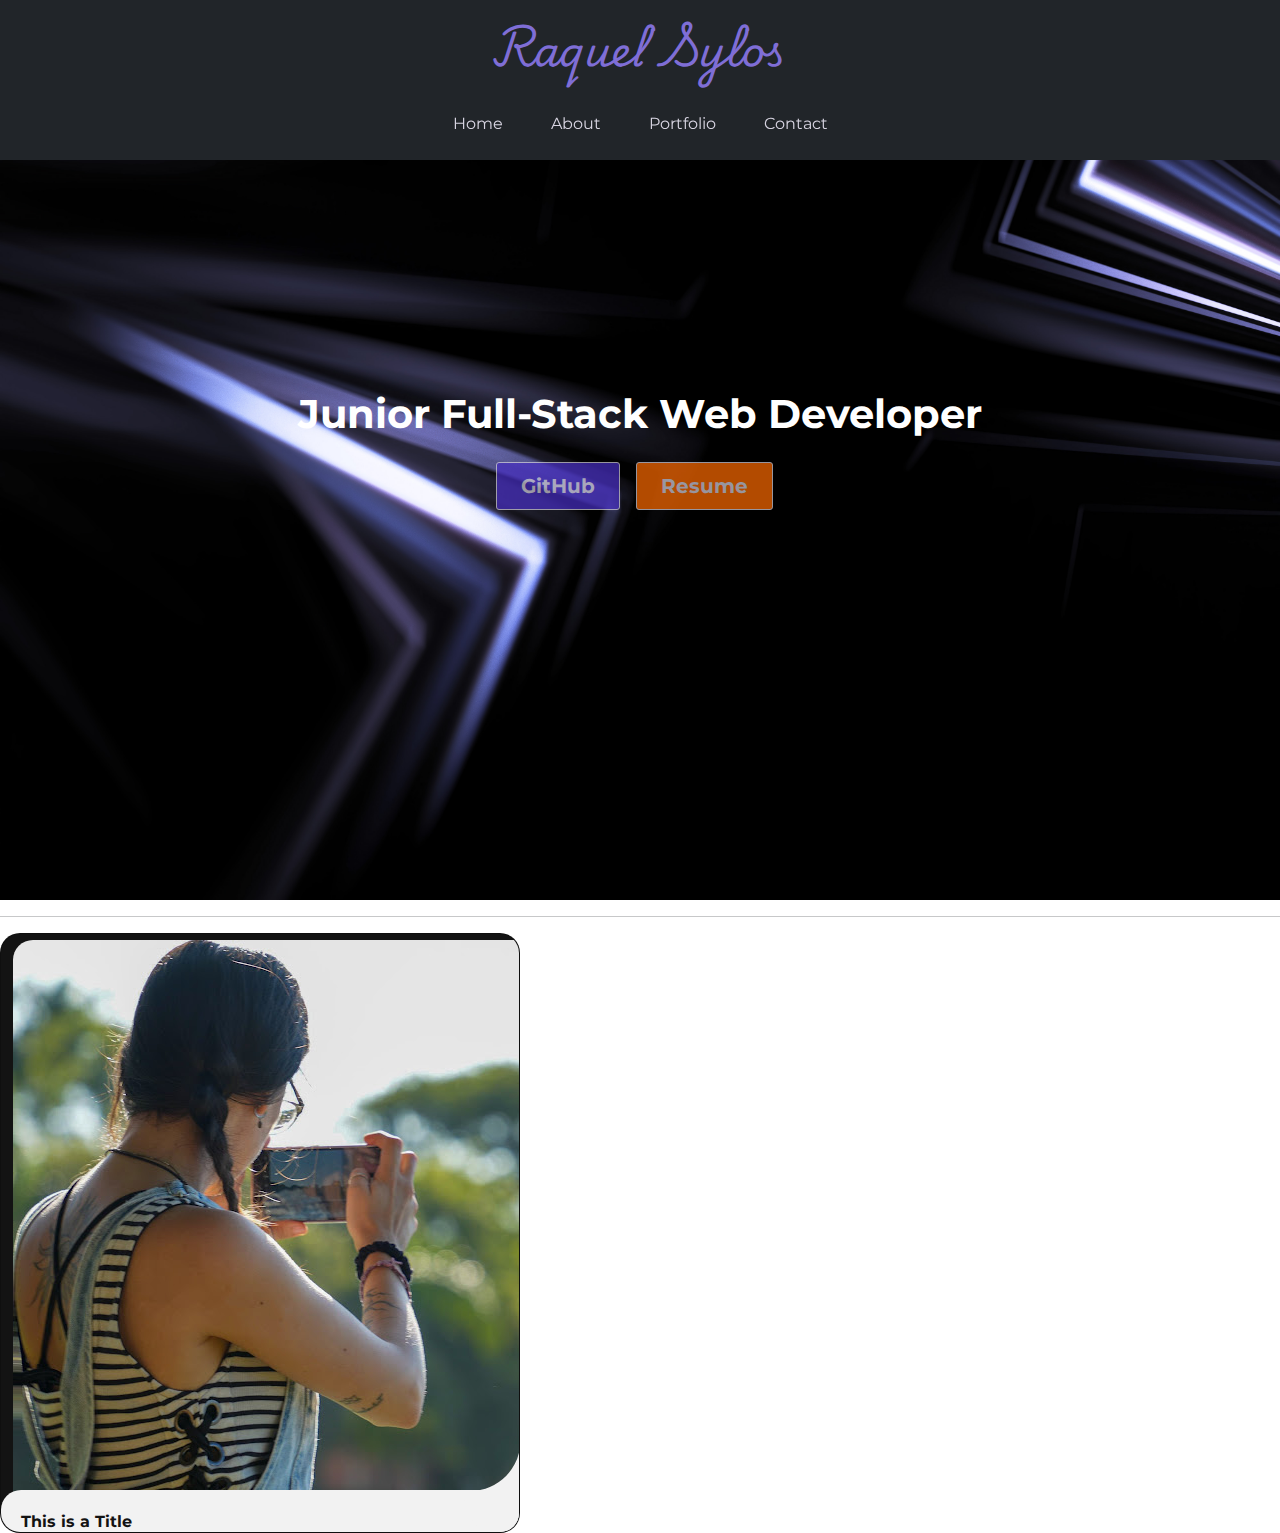
==== index.html @ 2ba2da92 "adding card on about section" ====
<!DOCTYPE html>
<html lang="en">
<head>
  <meta charset="UTF-8">
  <meta name="viewport" content="width=device-width, initial-scale=1.0">
  <title>Raquel Sylos</title>

  <!-- Google Fonts - Montserrat and Playwrite -->
  <link rel="preconnect" href="https://fonts.googleapis.com">
  <link rel="preconnect" href="https://fonts.gstatic.com" crossorigin>
  <link href="https://fonts.googleapis.com/css2?family=Montserrat:ital,wght@0,100..900;1,100..900&family=Playwrite+IN:wght@100..400&display=swap" rel="stylesheet">

  <!-- Bootstrap CSS -->
  <link href="https://cdn.jsdelivr.net/npm/bootstrap@5.3.0/dist/css/bootstrap.min.css" rel="stylesheet">

  <!-- Custom CSS -->
  <link rel="stylesheet" href="styles.css">
</head>

<body>
  <!-- Navbar -->
  <nav class="navbar navbar-expand-lg navbar-dark bg-dark fixed-top">
    <div class="container-fluid flex-column">
      <div class="logo-container">
        <h1 class="logo">Raquel Sylos</h1>
      </div>
      <button class="navbar-toggler" type="button" data-bs-toggle="collapse" data-bs-target="#navbarNav" aria-controls="navbarNav" aria-expanded="false" aria-label="Toggle navigation">
        <span class="navbar-toggler-icon"></span>
      </button>
      <div class="collapse navbar-collapse justify-content-center" id="navbarNav">
        <ul class="navbar-nav">
          <li class="nav-item"><a class="nav-link hoverable" href="#home">Home</a></li>
          <li class="nav-item"><a class="nav-link hoverable" href="#about">About</a></li>
          <li class="nav-item"><a class="nav-link hoverable" href="#portfolio">Portfolio</a></li>
          <li class="nav-item"><a class="nav-link hoverable" href="#contact">Contact</a></li>
        </ul>
      </div>
    </div>
  </nav>

  <!--header -->
  <header class="hero text-center text-white">
    <div class="container">
      <h1>Junior Full-Stack Web Developer</h1>
      <div class="btn-container">
        <a href="#" class="btn btn-ghost btn-lg">GitHub</a>
        <a href="#" class="btn btn-outline-light btn-lg">Resume</a>
      </div>
    </div>
  </header>
  <hr>

  <article class="card">
      <div class="temporary_text">
          <img src="img/intro_pic.jpg" alt="Raquel Sylos" class="card_img"/>
      </div>
  <div class="card_content">
      <span class="card_title">This is a Title</span>
          <span class="card_subtitle">Thsi is a subtitle of this page. Let us see how it looks on the Web.</span>
          <p class="card_description">Lorem ipsum dolor, sit amet  expedita exercitationem recusandae aut dolor tempora aperiam itaque possimus at, cupiditate earum, quae repudiandae aspernatur? Labore minus soluta consequatur placeat.</p>

  </div>
  </article>
<!-- Hello! I'm Raquel, but most people call me 'Rachel' :D. I was born and raised in São Paulo, Brazil.
I'm passionate about capturing the beauty of nature and uncovering hidden gems in the places I go. I thrive on connecting with people who share similar values and ideals. My greatest dream is to explore and experience as many incredible places around the world as I can. -->
<!-- On the professional side, I'm a former designer turned Full-Stack Web Developer with a deep passion for crafting amazing web experiences. I enjoy learning new technologies and bringing creative solutions to the projects I work on. I'm always striving to improve my skills and collaborate on meaningful projects that make a positive impact on people's lives. -->


  <!-- <footer class="text-center py-3 bg-dark text-white">
    <p>&copy; 2025 Raquel Sylos - Todos os direitos reservados.</p>
  </footer> -->

  <!-- Bootstrap JS -->
  <script src="https://cdn.jsdelivr.net/npm/bootstrap@5.3.0/dist/js/bootstrap.bundle.min.js"></script>

  <!-- Custom JS -->
  <script src="index.js"></script>
</body>
</html>
---- styles.css ----
body {
  font-family: "Montserrat", sans-serif;
  margin: 0;
  padding: 0;
}

.navbar {
  position: fixed;
  top: 0;
  width: 100%;
  transition: top 0.3s;
  z-index: 10;
  padding: 1rem 0;
}
.navbar .container-fluid {
  display: flex;
  flex-direction: column;
  align-items: center;
}
.navbar .logo-container {
  text-align: center;
  margin-bottom: 1rem;
  width: 100%;
}
.navbar .logo {
  font-family: "Playwrite IN", serif;
  font-size: 2.5rem;
  color: #7F6ED6;
  font-weight: 600;
  margin: 0 0 0.5rem 0;
  padding: 0.5rem 0;
}
.navbar .navbar-collapse {
  width: 100%;
  justify-content: center;
}
.navbar .navbar-nav {
  display: flex;
  gap: 2rem;
}
.navbar .nav-link {
  color: #D7D4E1;
}
.navbar .nav-link:hover {
  color: #7F6ED6;
  text-decoration: none;
  font-weight: bold;
}

.nav-up {
  top: -100px;
}

.nav-down {
  top: 0;
}

.hoverable {
  display: inline-block;
  backface-visibility: hidden;
  vertical-align: middle;
  position: relative;
  transform: translateZ(0);
  transition: transform 0.3s;
}
.hoverable:before {
  position: absolute;
  pointer-events: none;
  z-index: -1;
  content: "";
  top: 100%;
  left: 5%;
  height: 10px;
  width: 90%;
  opacity: 0;
  background: radial-gradient(ellipse at center, rgba(255, 255, 255, 0.35) 0%, rgba(255, 255, 255, 0) 80%);
  transition: transform 0.3s, opacity 0.3s;
}
.hoverable:hover, .hoverable:focus {
  transform: translateY(-5px);
}
.hoverable:hover:before, .hoverable:focus:before {
  opacity: 1;
  transform: translateY(-5px);
}

.hero {
  background: url("img/header_2.jpg") no-repeat center center/cover;
  height: 100vh;
  display: flex;
  justify-content: center;
  align-items: center;
  flex-direction: column;
  text-align: center;
  color: #482FC4;
  padding: 2rem;
}
.hero h1 {
  font-family: "Montserrat", sans-serif;
  font-size: 2.5rem;
  font-weight: 700;
  margin-bottom: 1.5rem;
}
.hero .btn-ghost {
  background-color: #482FC4;
  border: none;
  color: #D7D4E1;
  border: 1px solid #D7D4E1;
  padding: 8px 24px;
  border-radius: 3px;
  font-weight: bold;
  opacity: 0.7;
  transition: opacity 0.3s ease;
  margin-right: 0.7rem;
}
.hero .btn-ghost:hover {
  opacity: 1;
}
.hero .btn-outline-light {
  background-color: #FF6B00;
  border: none;
  color: #D7D4E1;
  border: 1px solid #D7D4E1;
  padding: 8px 24px;
  border-radius: 3px;
  font-weight: bold;
  opacity: 0.7;
  transition: opacity 0.3s ease;
  margin-right: 0.7rem;
}
.hero .btn-outline-light:hover {
  opacity: 1;
}

/* From Uiverse.io by Kemboi-Dun */
.card {
  position: relative;
  width: 520px;
  height: 600px;
  color: #2e2d31;
  background: #131313;
  overflow: hidden;
  border-radius: 20px;
}

.temporary_text {
  font-weight: bold;
  font-size: 24px;
  padding: 6px 12px;
  color: #f8f8f8;
}

.card_img {
  border-radius: 20px;
}

.card_title {
  font-weight: bold;
}

.card_content {
  position: absolute;
  left: 0;
  bottom: 0;
    /* edit the width to fit card */
  width: 100%;
  padding: 20px;
  background: #f2f2f2;
  border-top-left-radius: 20px;
    /* edit here to change the height of the content box */
  transform: translateY(150px);
  transition: transform .25s;
}

.card_content::before {
  content: '';
  position: absolute;
  top: -47px;
  right: -45px;
  width: 100px;
  height: 100px;
  transform: rotate(-175deg);
  border-radius: 50%;
  box-shadow: inset 48px 48px #f2f2f2;
}

.card_title {
  color: #131313;
  line-height: 15px;
}

.card_subtitle {
  display: block;
  font-size: 12px;
  margin-bottom: 10px;
}

.card_description {
  font-size: 14px;
  opacity: 0;
  transition: opacity .5s;
}

.card:hover .card_content {
  transform: translateY(0);
}

.card:hover .card_description {
  opacity: 1;
  transition-delay: .25s;
}


@media (max-width: 576px) {
  h1 {
    font-size: 2rem;
  }

  .navbar {
    display: block;
    justify-content: center;
    text-align: center;
  }
  .navbar .logo {
      font-size: 21px;
  }
}
@media (max-width: 991px) {
  .navbar-nav {
    flex-direction: column;
    align-items: center;
    gap: 1;
  }
}

/*# sourceMappingURL=styles.css.map */
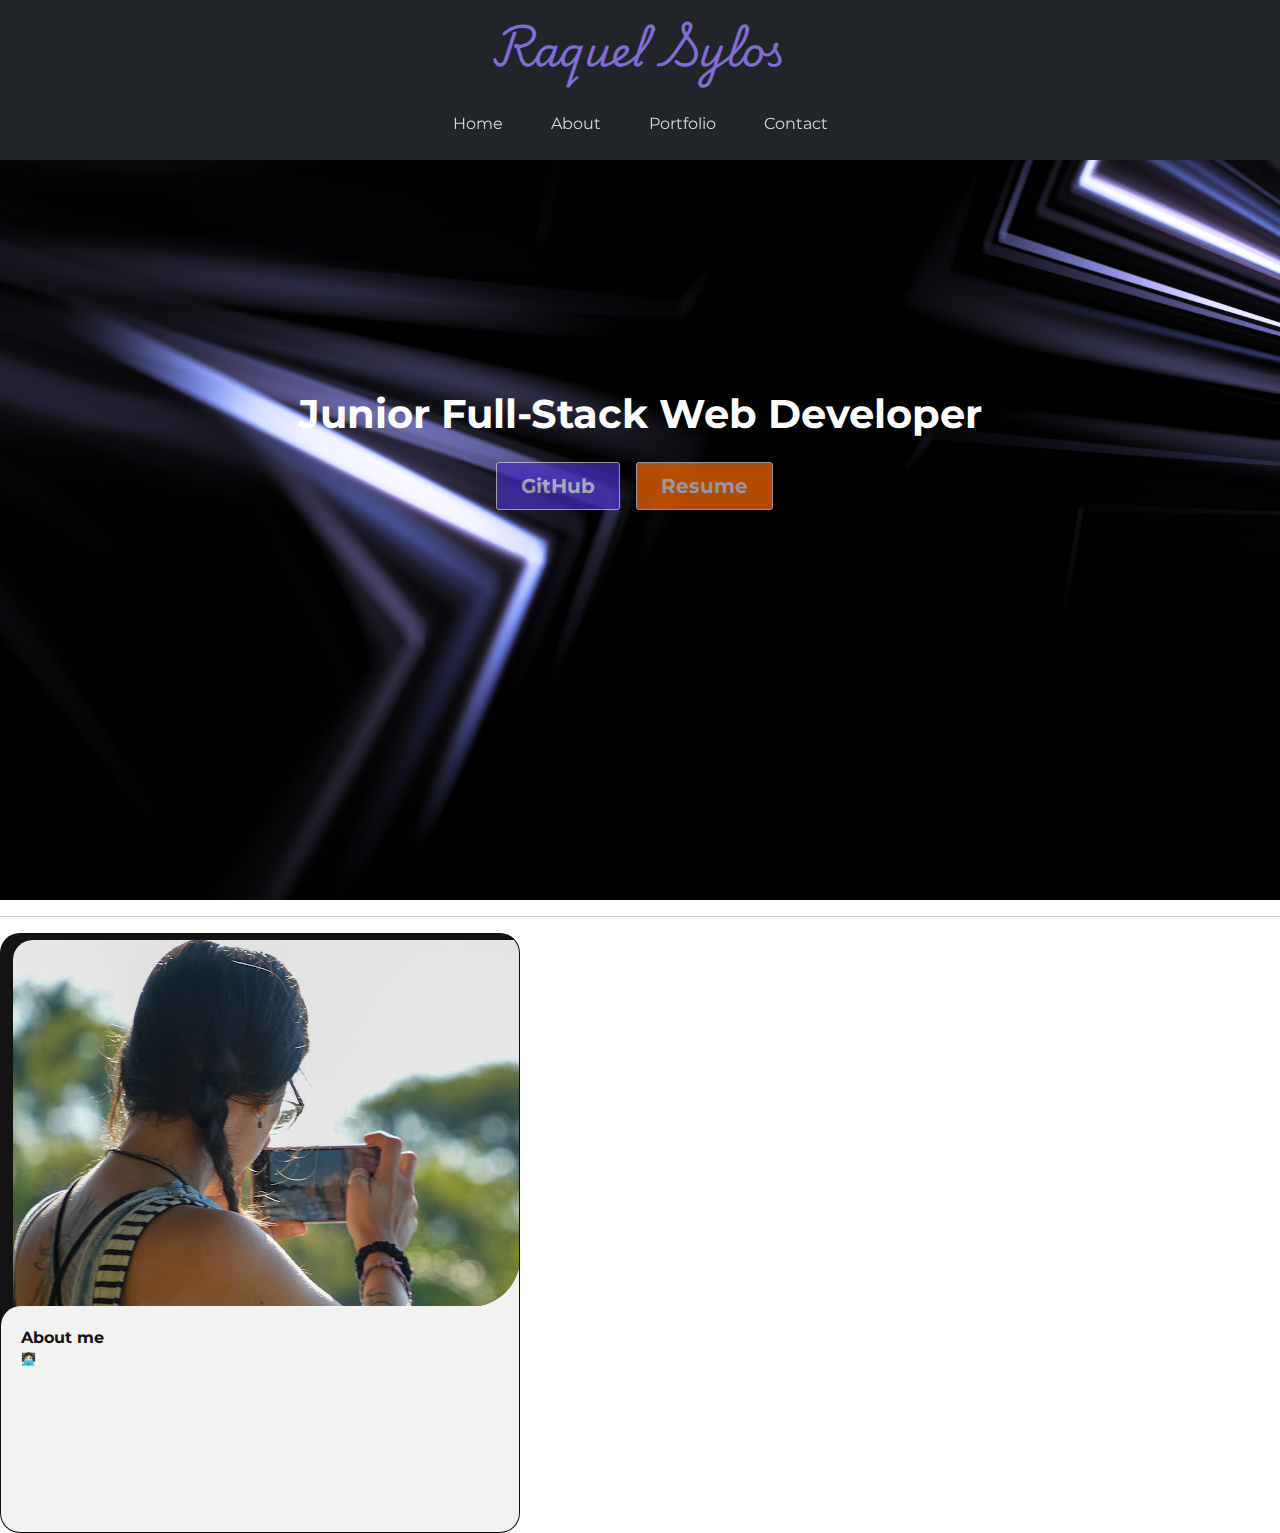
==== commit e0dc674b: "placing card class w/ image and description" ====
--- a/index.html
+++ b/index.html
@@ -55,10 +55,10 @@
           <img src="img/intro_pic.jpg" alt="Raquel Sylos" class="card_img"/>
       </div>
   <div class="card_content">
-      <span class="card_title">This is a Title</span>
-          <span class="card_subtitle">Thsi is a subtitle of this page. Let us see how it looks on the Web.</span>
-          <p class="card_description">Lorem ipsum dolor, sit amet  expedita exercitationem recusandae aut dolor tempora aperiam itaque possimus at, cupiditate earum, quae repudiandae aspernatur? Labore minus soluta consequatur placeat.</p>
-
+      <span class="card_title">About me</span>
+          <span class="card_subtitle">👩🏻‍💻</span>
+          <p class="card_description"> Hello! I'm Raquel, but most people call me 'Rachel' :D. I was born and raised in São Paulo, Brazil. I'm passionate about capturing the beauty of nature and uncovering hidden gems in the places I go. I thrive on connecting with people who share similar values and ideals. My greatest dream is to explore and experience as many incredible places around the world as I can.</p>
+          <p class="card_description">On the professional side, I'm a former designer turned Full-Stack Web Developer with a deep passion for crafting amazing web experiences. I enjoy learning new technologies and bringing creative solutions to the projects I work on. I'm always striving to improve my skills and collaborate on meaningful projects that make a positive impact on people's lives.</p>
   </div>
   </article>
 <!-- Hello! I'm Raquel, but most people call me 'Rachel' :D. I was born and raised in São Paulo, Brazil.
--- a/styles.css
+++ b/styles.css
@@ -132,7 +132,6 @@
   opacity: 1;
 }
 
-/* From Uiverse.io by Kemboi-Dun */
 .card {
   position: relative;
   width: 520px;
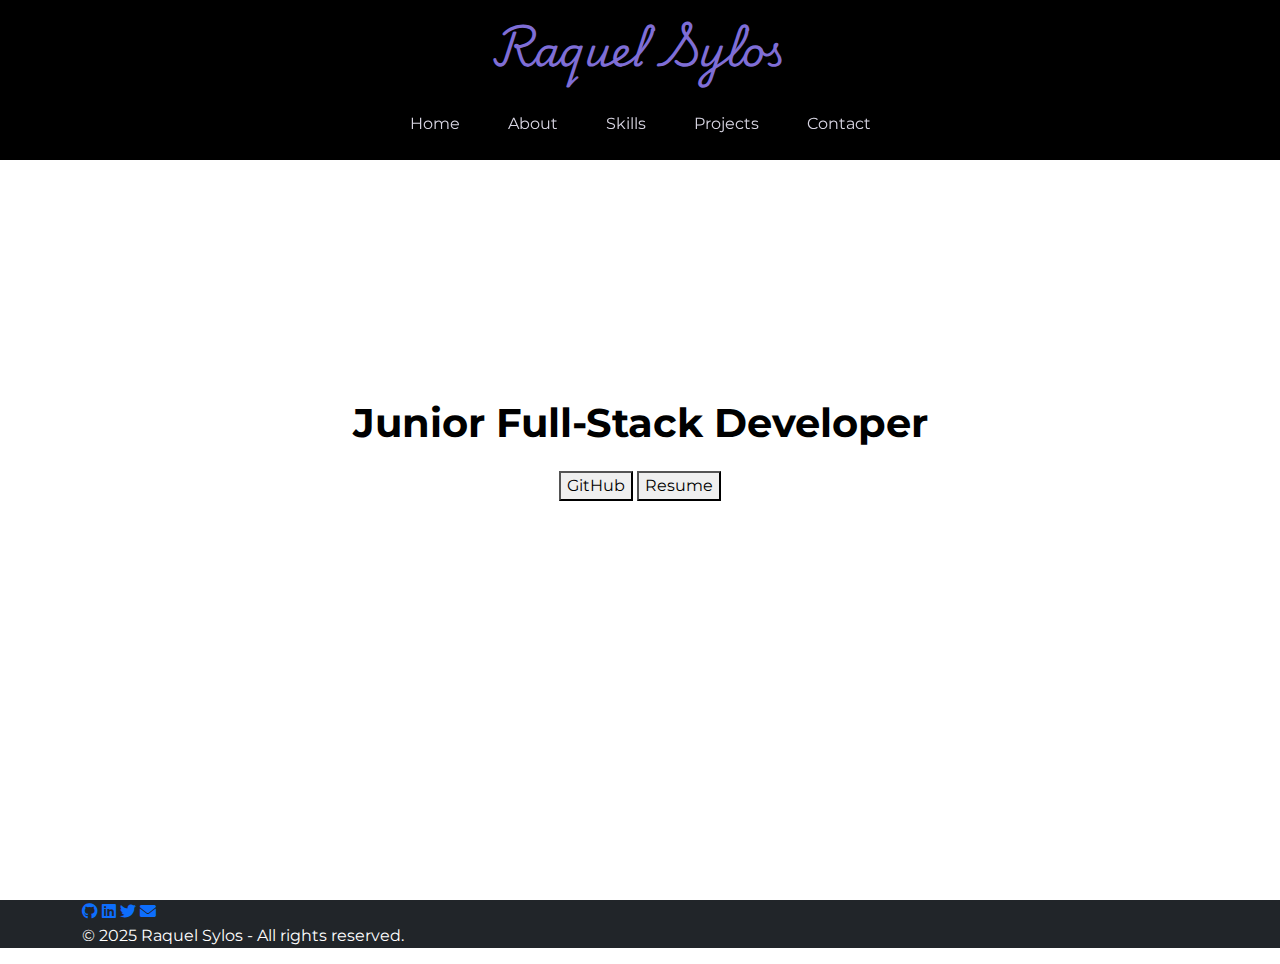
==== commit 487b886e: "create about section file" ====
--- a/index.html
+++ b/index.html
@@ -13,8 +13,11 @@
   <!-- Bootstrap CSS -->
   <link href="https://cdn.jsdelivr.net/npm/bootstrap@5.3.0/dist/css/bootstrap.min.css" rel="stylesheet">
 
+  <!-- Font Awesome -->
+  <link rel="stylesheet" href="https://cdnjs.cloudflare.com/ajax/libs/font-awesome/6.0.0/css/all.min.css">
+
   <!-- Custom CSS -->
-  <link rel="stylesheet" href="styles.css">
+  <link rel="stylesheet" href="css/styles.css">
 </head>
 
 <body>
@@ -29,46 +32,144 @@
       </button>
       <div class="collapse navbar-collapse justify-content-center" id="navbarNav">
         <ul class="navbar-nav">
-          <li class="nav-item"><a class="nav-link hoverable" href="#home">Home</a></li>
-          <li class="nav-item"><a class="nav-link hoverable" href="#about">About</a></li>
-          <li class="nav-item"><a class="nav-link hoverable" href="#portfolio">Portfolio</a></li>
-          <li class="nav-item"><a class="nav-link hoverable" href="#contact">Contact</a></li>
+          <li class="nav-item"><a class="nav-link hoverable" href="#" onclick="carregarPagina('home-content.html')">Home</a></li>
+          <li class="nav-item"><a class="nav-link hoverable" href="#" onclick="carregarPagina('about.html')">About</a></li>
+          <li class="nav-item"><a class="nav-link hoverable" href="#" onclick="carregarPagina('skills.html')">Skills</a></li>
+          <li class="nav-item"><a class="nav-link hoverable" href="#" onclick="carregarPagina('projects.html')">Projects</a></li>
+          <li class="nav-item"><a class="nav-link hoverable" href="#" onclick="carregarPagina('contact.html')">Contact</a></li>
+
         </ul>
       </div>
     </div>
   </nav>
 
-  <!--header -->
-  <header class="hero text-center text-white">
+
+  <!-- Área de conteúdo dinâmico -->
+  <main id="content">
+    <!-- Aqui vai o conteúdo da home por padrão -->
+    <header>
+        <!-- Seu header atual da home aqui -->
+    </header>
+  </main>
+
+
+
+  <!-- Skills Section -->
+  <!-- <section id="skills" class="section-padding bg-light">
     <div class="container">
-      <h1>Junior Full-Stack Web Developer</h1>
-      <div class="btn-container">
-        <a href="#" class="btn btn-ghost btn-lg">GitHub</a>
-        <a href="#" class="btn btn-outline-light btn-lg">Resume</a>
+      <h2 class="section-title">Skills & Tools</h2>
+      <div class="skills-grid">
+        <div class="skill-category">
+          <h3>Frontend</h3>
+          <div class="skill-items">
+            <div class="skill-item">
+              <i class="fab fa-html5"></i>
+              <span>HTML5</span>
+            </div>
+            <div class="skill-item">
+              <i class="fab fa-css3-alt"></i>
+              <span>CSS3</span>
+            </div>
+            <div class="skill-item">
+              <i class="fab fa-js"></i>
+              <span>JavaScript</span>
+            </div>
+            <div class="skill-item">
+              <i class="fab fa-react"></i>
+              <span>React</span>
+            </div>
+          </div>
+        </div>
+        <div class="skill-category">
+          <h3>Backend</h3>
+          <div class="skill-items">
+            <div class="skill-item">
+              <i class="fab fa-ruby"></i>
+              <span>Ruby</span>
+            </div>
+            <div class="skill-item">
+              <i class="fas fa-gem"></i>
+              <span>Rails</span>
+            </div>
+            <div class="skill-item">
+              <i class="fas fa-database"></i>
+              <span>SQL</span>
+            </div>
+          </div>
+        </div>
+        <div class="skill-category">
+          <h3>Tools</h3>
+          <div class="skill-items">
+            <div class="skill-item">
+              <i class="fab fa-git-alt"></i>
+              <span>Git</span>
+            </div>
+            <div class="skill-item">
+              <i class="fab fa-github"></i>
+              <span>GitHub</span>
+            </div>
+            <div class="skill-item">
+              <i class="fab fa-figma"></i>
+              <span>Figma</span>
+            </div>
+          </div>
+        </div>
       </div>
     </div>
-  </header>
-  <hr>
+  </section> -->
 
-  <article class="card">
-      <div class="temporary_text">
-          <img src="img/intro_pic.jpg" alt="Raquel Sylos" class="card_img"/>
+  <!-- Projects Section -->
+  <!-- <section id="projects" class="section-padding">
+    <div class="container">
+      <h2 class="section-title">Featured Projects</h2>
+      <div class="projects-grid"> -->
+        <!-- Project Card 1 -->
+        <!-- <div class="project-card">
+          <div class="project-image">
+            <img src="img/project1.jpg" alt="Project 1">
+          </div>
+          <div class="project-content">
+            <h3>Project Name</h3>
+            <p>Brief description of the project and the technologies used.</p>
+            <div class="project-links">
+              <a href="#" class="btn btn-ghost">View Project</a>
+              <a href="#" class="btn btn-outline-light">GitHub</a>
+            </div>
+          </div>
+        </div> -->
+
+        <!-- Project Card 2 -->
+        <!-- <div class="project-card">
+          <div class="project-image">
+            <img src="img/project2.jpg" alt="Project 2">
+          </div>
+          <div class="project-content">
+            <h3>Project Name</h3>
+            <p>Brief description of the project and the technologies used.</p>
+            <div class="project-links">
+              <a href="#" class="btn btn-ghost">View Project</a>
+              <a href="#" class="btn btn-outline-light">GitHub</a>
+            </div>
+          </div>
+        </div>
       </div>
-  <div class="card_content">
-      <span class="card_title">About me</span>
-          <span class="card_subtitle">👩🏻‍💻</span>
-          <p class="card_description"> Hello! I'm Raquel, but most people call me 'Rachel' :D. I was born and raised in São Paulo, Brazil. I'm passionate about capturing the beauty of nature and uncovering hidden gems in the places I go. I thrive on connecting with people who share similar values and ideals. My greatest dream is to explore and experience as many incredible places around the world as I can.</p>
-          <p class="card_description">On the professional side, I'm a former designer turned Full-Stack Web Developer with a deep passion for crafting amazing web experiences. I enjoy learning new technologies and bringing creative solutions to the projects I work on. I'm always striving to improve my skills and collaborate on meaningful projects that make a positive impact on people's lives.</p>
-  </div>
-  </article>
-<!-- Hello! I'm Raquel, but most people call me 'Rachel' :D. I was born and raised in São Paulo, Brazil.
-I'm passionate about capturing the beauty of nature and uncovering hidden gems in the places I go. I thrive on connecting with people who share similar values and ideals. My greatest dream is to explore and experience as many incredible places around the world as I can. -->
-<!-- On the professional side, I'm a former designer turned Full-Stack Web Developer with a deep passion for crafting amazing web experiences. I enjoy learning new technologies and bringing creative solutions to the projects I work on. I'm always striving to improve my skills and collaborate on meaningful projects that make a positive impact on people's lives. -->
+    </div>
+  </section> -->
 
-
-  <!-- <footer class="text-center py-3 bg-dark text-white">
-    <p>&copy; 2025 Raquel Sylos - Todos os direitos reservados.</p>
-  </footer> -->
+  <!-- Footer -->
+  <footer class="footer bg-dark text-white">
+    <div class="container">
+      <div class="footer-content">
+        <div class="social-links">
+          <a href="#" class="social-link"><i class="fab fa-github"></i></a>
+          <a href="#" class="social-link"><i class="fab fa-linkedin"></i></a>
+          <a href="#" class="social-link"><i class="fab fa-twitter"></i></a>
+          <a href="#" class="social-link"><i class="fas fa-envelope"></i></a>
+        </div>
+        <p class="copyright">&copy; 2025 Raquel Sylos - All rights reserved.</p>
+      </div>
+    </div>
+  </footer>
 
   <!-- Bootstrap JS -->
   <script src="https://cdn.jsdelivr.net/npm/bootstrap@5.3.0/dist/js/bootstrap.bundle.min.js"></script>
--- a/css/styles.css
+++ b/css/styles.css
@@ -0,0 +1,295 @@
+body {
+  font-family: "Montserrat", sans-serif;
+  margin: 0;
+  padding: 0;
+}
+
+.navbar {
+  position: fixed;
+  top: 0;
+  width: 100%;
+  -webkit-transition: top 0.3s;
+  transition: top 0.3s;
+  z-index: 10;
+  padding: 1rem 0;
+  background-color: #000000 !important;
+}
+.navbar .container-fluid {
+  display: -webkit-box;
+  display: -ms-flexbox;
+  display: flex;
+  -webkit-box-orient: vertical;
+  -webkit-box-direction: normal;
+      -ms-flex-direction: column;
+          flex-direction: column;
+  -webkit-box-align: center;
+      -ms-flex-align: center;
+          align-items: center;
+  max-width: 1200px;
+  margin: 0 auto;
+}
+.navbar .logo-container {
+  text-align: center;
+  margin-bottom: 1rem;
+  width: 100%;
+}
+.navbar .logo {
+  font-family: "Playwrite IN", serif;
+  font-size: 2.5rem;
+  color: #7F6ED6;
+  font-weight: 600;
+  margin: 0 0 0.5rem 0;
+  padding: 0.5rem 0;
+}
+@media (max-width: 768px) {
+  .navbar .logo {
+    font-size: 2rem;
+  }
+}
+@media (max-width: 320px) {
+  .navbar .logo {
+    font-size: 1.5rem;
+  }
+}
+.navbar .navbar-collapse {
+  width: 100%;
+  -webkit-box-pack: center;
+      -ms-flex-pack: center;
+          justify-content: center;
+}
+.navbar .navbar-nav {
+  display: -webkit-box;
+  display: -ms-flexbox;
+  display: flex;
+  gap: 2rem;
+}
+@media (max-width: 768px) {
+  .navbar .navbar-nav {
+    gap: 1rem;
+  }
+}
+@media (max-width: 320px) {
+  .navbar .navbar-nav {
+    gap: 0.5rem;
+  }
+}
+.navbar .nav-link {
+  color: #D7D4E1;
+}
+.navbar .nav-link:hover {
+  color: #7F6ED6;
+  text-decoration: none;
+  font-weight: bold;
+}
+
+.nav-up {
+  top: -100px;
+}
+
+.nav-down {
+  top: 0;
+}
+
+.hoverable {
+  display: inline-block;
+  -webkit-backface-visibility: hidden;
+          backface-visibility: hidden;
+  vertical-align: middle;
+  position: relative;
+  -webkit-transform: translateZ(0);
+          transform: translateZ(0);
+  -webkit-transition: -webkit-transform 0.3s;
+  transition: -webkit-transform 0.3s;
+  transition: transform 0.3s;
+  transition: transform 0.3s, -webkit-transform 0.3s;
+}
+.hoverable:before {
+  position: absolute;
+  pointer-events: none;
+  z-index: -1;
+  content: "";
+  top: 100%;
+  left: 5%;
+  height: 10px;
+  width: 90%;
+  opacity: 0;
+  background: radial-gradient(ellipse at center, rgba(255, 255, 255, 0.35) 0%, rgba(255, 255, 255, 0) 80%);
+  -webkit-transition: opacity 0.3s, -webkit-transform 0.3s;
+  transition: opacity 0.3s, -webkit-transform 0.3s;
+  transition: transform 0.3s, opacity 0.3s;
+  transition: transform 0.3s, opacity 0.3s, -webkit-transform 0.3s;
+}
+.hoverable:hover, .hoverable:focus {
+  -webkit-transform: translateY(-5px);
+          transform: translateY(-5px);
+}
+.hoverable:hover:before, .hoverable:focus:before {
+  opacity: 1;
+  -webkit-transform: translateY(-5px);
+          transform: translateY(-5px);
+}
+
+.hero {
+  background: url("img/header_2.jpg") no-repeat center center/cover;
+  height: 100vh;
+  display: -webkit-box;
+  display: -ms-flexbox;
+  display: flex;
+  -webkit-box-pack: center;
+      -ms-flex-pack: center;
+          justify-content: center;
+  -webkit-box-align: center;
+      -ms-flex-align: center;
+          align-items: center;
+  -webkit-box-orient: vertical;
+  -webkit-box-direction: normal;
+      -ms-flex-direction: column;
+          flex-direction: column;
+  text-align: center;
+  color: #482FC4;
+  padding: 2rem;
+}
+.hero h1 {
+  font-family: "Montserrat", sans-serif;
+  font-size: 2.5rem;
+  font-weight: 700;
+  margin-bottom: 1.5rem;
+}
+.hero .btn-ghost {
+  background-color: #482FC4;
+  border: none;
+  color: #D7D4E1;
+  border: 1px solid #D7D4E1;
+  padding: 8px 24px;
+  border-radius: 50px;
+  font-weight: bold;
+  opacity: 0.7;
+  -webkit-transition: opacity 0.3s ease;
+  transition: opacity 0.3s ease;
+  margin-right: 0.7rem;
+}
+.hero .btn-ghost:hover {
+  opacity: 1;
+}
+.hero .btn-outline-light {
+  background-color: #FF6B00;
+  border: none;
+  color: #D7D4E1;
+  border: 1px solid #D7D4E1;
+  padding: 8px 24px;
+  border-radius: 50px;
+  font-weight: bold;
+  opacity: 0.7;
+  -webkit-transition: opacity 0.3s ease;
+  transition: opacity 0.3s ease;
+  margin-right: 0.7rem;
+}
+.hero .btn-outline-light:hover {
+  opacity: 1;
+}
+
+.about-section {
+  padding: 4rem 0;
+  background-color: #f8f9fa;
+}
+
+.about-wrapper {
+  max-width: 1200px;
+  margin: 0 auto;
+  padding: 4rem 1rem;
+  display: -webkit-box;
+  display: -ms-flexbox;
+  display: flex;
+  -webkit-box-orient: vertical;
+  -webkit-box-direction: normal;
+      -ms-flex-direction: column;
+          flex-direction: column;
+  -webkit-box-align: center;
+      -ms-flex-align: center;
+          align-items: center;
+  gap: 0.5rem;
+}
+@media (max-width: 768px) {
+  .about-wrapper {
+    padding: 0 2rem;
+  }
+}
+@media (max-width: 320px) {
+  .about-wrapper {
+    padding: 0 1rem;
+  }
+}
+
+.profile-image-container {
+  width: 400px;
+  height: 400px;
+  position: relative;
+  padding-top: 16px;
+}
+@media (max-width: 768px) {
+  .profile-image-container {
+    width: 250px;
+    height: 250px;
+  }
+}
+@media (max-width: 320px) {
+  .profile-image-container {
+    width: 200px;
+    height: 200px;
+  }
+}
+.profile-image-container img {
+  width: 100%;
+  height: 100%;
+  -o-object-fit: cover;
+     object-fit: cover;
+  border-radius: 50%;
+  border: 8px solid #7F6ED6;
+  -webkit-box-shadow: 0 0 20px rgba(0, 0, 0, 0.2);
+          box-shadow: 0 0 20px rgba(0, 0, 0, 0.2);
+}
+
+.about-card {
+  background: white;
+  padding: 2rem;
+  border-radius: 15px;
+  -webkit-box-shadow: 0 4px 6px rgba(0, 0, 0, 0.1);
+          box-shadow: 0 4px 6px rgba(0, 0, 0, 0.1);
+  max-width: 800px;
+  width: 100%;
+}
+.about-card h2 {
+  color: #7F6ED6;
+  margin-bottom: 1rem;
+  text-align: center;
+}
+.about-card p {
+  line-height: 1.6;
+  color: #000;
+  margin-bottom: 1rem;
+}
+
+.skills-section {
+  background-color: white;
+  padding: 4rem 0;
+}
+.skills-section .container {
+  max-width: 1200px;
+  margin: 0 auto;
+  padding: 0 1rem;
+}
+.skills-section .skills-grid {
+  display: grid;
+  grid-template-columns: repeat(3, 1fr);
+  gap: 2rem;
+}
+@media (max-width: 768px) {
+  .skills-section .skills-grid {
+    grid-template-columns: repeat(2, 1fr);
+  }
+}
+@media (max-width: 320px) {
+  .skills-section .skills-grid {
+    grid-template-columns: 1fr;
+  }
+}/*# sourceMappingURL=styles.css.map */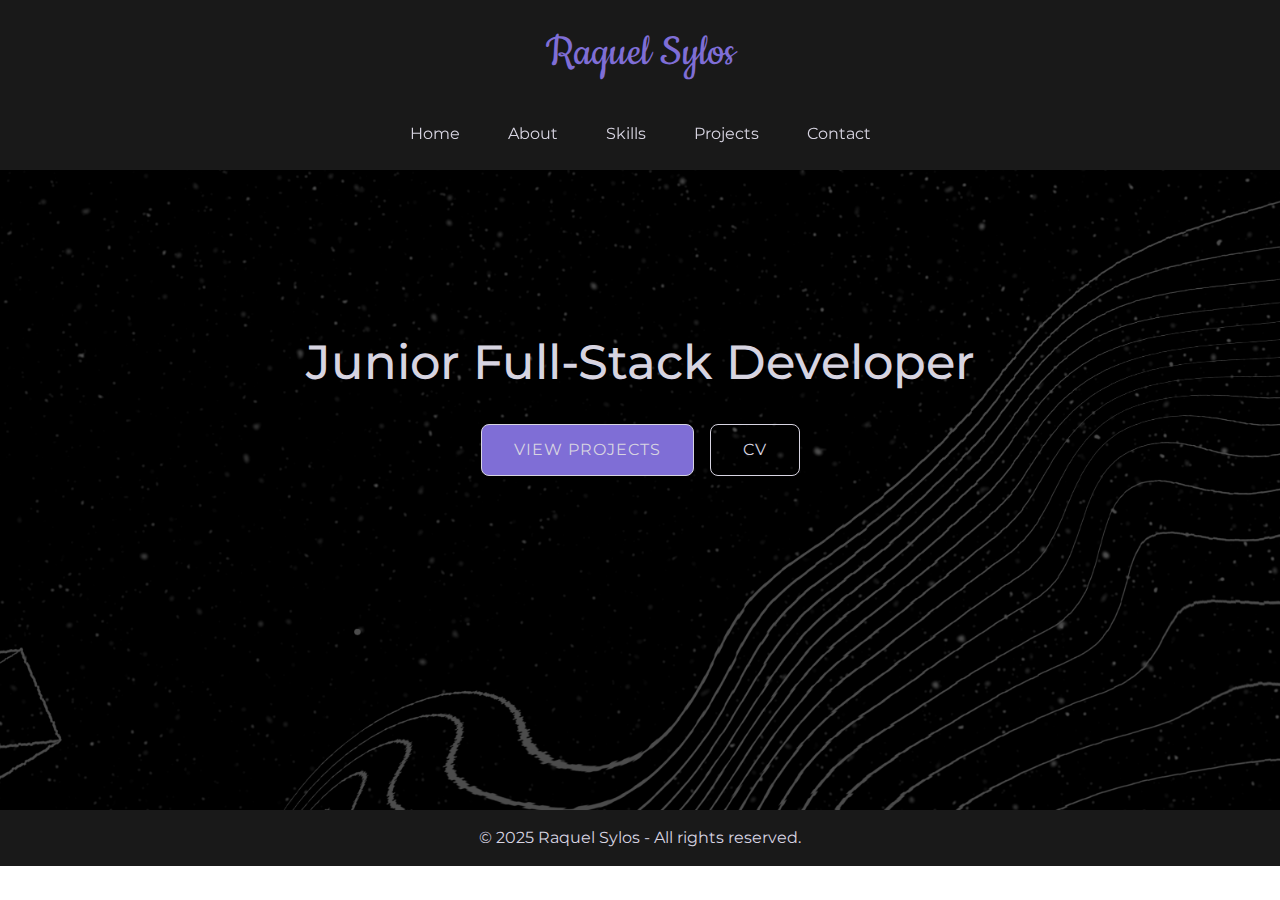
==== commit 0d038bb5: "navbar and footer adjusts" ====
--- a/index.html
+++ b/index.html
@@ -5,10 +5,10 @@
   <meta name="viewport" content="width=device-width, initial-scale=1.0">
   <title>Raquel Sylos</title>
 
-  <!-- Google Fonts - Montserrat and Playwrite -->
+  <!-- Google Fonts - Montserrat ,Playwrite, Cookie -->
   <link rel="preconnect" href="https://fonts.googleapis.com">
   <link rel="preconnect" href="https://fonts.gstatic.com" crossorigin>
-  <link href="https://fonts.googleapis.com/css2?family=Montserrat:ital,wght@0,100..900;1,100..900&family=Playwrite+IN:wght@100..400&display=swap" rel="stylesheet">
+  <link href="https://fonts.googleapis.com/css2?family=Cookie&family=Montserrat:ital,wght@0,100..900;1,100..900&family=Playwrite+IN:wght@100..400&display=swap" rel="stylesheet">
 
   <!-- Bootstrap CSS -->
   <link href="https://cdn.jsdelivr.net/npm/bootstrap@5.3.0/dist/css/bootstrap.min.css" rel="stylesheet">
@@ -157,17 +157,9 @@
   </section> -->
 
   <!-- Footer -->
-  <footer class="footer bg-dark text-white">
+  <footer class="footer">
     <div class="container">
-      <div class="footer-content">
-        <div class="social-links">
-          <a href="#" class="social-link"><i class="fab fa-github"></i></a>
-          <a href="#" class="social-link"><i class="fab fa-linkedin"></i></a>
-          <a href="#" class="social-link"><i class="fab fa-twitter"></i></a>
-          <a href="#" class="social-link"><i class="fas fa-envelope"></i></a>
-        </div>
-        <p class="copyright">&copy; 2025 Raquel Sylos - All rights reserved.</p>
-      </div>
+      <p>&copy; 2025 Raquel Sylos - All rights reserved.</p>
     </div>
   </footer>
 
--- a/css/styles.css
+++ b/css/styles.css
@@ -1,3 +1,9 @@
+* {
+  margin: 0;
+  padding: 0;
+  box-sizing: border-box;
+}
+
 body {
   font-family: "Montserrat", sans-serif;
   margin: 0;
@@ -8,23 +14,15 @@
   position: fixed;
   top: 0;
   width: 100%;
-  -webkit-transition: top 0.3s;
   transition: top 0.3s;
   z-index: 10;
   padding: 1rem 0;
-  background-color: #000000 !important;
+  background-color: #191919 !important;
 }
 .navbar .container-fluid {
-  display: -webkit-box;
-  display: -ms-flexbox;
-  display: flex;
-  -webkit-box-orient: vertical;
-  -webkit-box-direction: normal;
-      -ms-flex-direction: column;
-          flex-direction: column;
-  -webkit-box-align: center;
-      -ms-flex-align: center;
-          align-items: center;
+  display: flex;
+  flex-direction: column;
+  align-items: center;
   max-width: 1200px;
   margin: 0 auto;
 }
@@ -34,10 +32,10 @@
   width: 100%;
 }
 .navbar .logo {
-  font-family: "Playwrite IN", serif;
-  font-size: 2.5rem;
+  font-family: "Cookie", serif;
+  font-size: 3rem;
   color: #7F6ED6;
-  font-weight: 600;
+  font-weight: lighter;
   margin: 0 0 0.5rem 0;
   padding: 0.5rem 0;
 }
@@ -53,13 +51,9 @@
 }
 .navbar .navbar-collapse {
   width: 100%;
-  -webkit-box-pack: center;
-      -ms-flex-pack: center;
-          justify-content: center;
+  justify-content: center;
 }
 .navbar .navbar-nav {
-  display: -webkit-box;
-  display: -ms-flexbox;
   display: flex;
   gap: 2rem;
 }
@@ -92,16 +86,11 @@
 
 .hoverable {
   display: inline-block;
-  -webkit-backface-visibility: hidden;
-          backface-visibility: hidden;
+  backface-visibility: hidden;
   vertical-align: middle;
   position: relative;
-  -webkit-transform: translateZ(0);
-          transform: translateZ(0);
-  -webkit-transition: -webkit-transform 0.3s;
-  transition: -webkit-transform 0.3s;
+  transform: translateZ(0);
   transition: transform 0.3s;
-  transition: transform 0.3s, -webkit-transform 0.3s;
 }
 .hoverable:before {
   position: absolute;
@@ -114,78 +103,151 @@
   width: 90%;
   opacity: 0;
   background: radial-gradient(ellipse at center, rgba(255, 255, 255, 0.35) 0%, rgba(255, 255, 255, 0) 80%);
-  -webkit-transition: opacity 0.3s, -webkit-transform 0.3s;
-  transition: opacity 0.3s, -webkit-transform 0.3s;
   transition: transform 0.3s, opacity 0.3s;
-  transition: transform 0.3s, opacity 0.3s, -webkit-transform 0.3s;
 }
 .hoverable:hover, .hoverable:focus {
-  -webkit-transform: translateY(-5px);
-          transform: translateY(-5px);
+  transform: translateY(-5px);
 }
 .hoverable:hover:before, .hoverable:focus:before {
   opacity: 1;
-  -webkit-transform: translateY(-5px);
-          transform: translateY(-5px);
+  transform: translateY(-5px);
 }
 
 .hero {
-  background: url("img/header_2.jpg") no-repeat center center/cover;
-  height: 100vh;
-  display: -webkit-box;
-  display: -ms-flexbox;
-  display: flex;
-  -webkit-box-pack: center;
-      -ms-flex-pack: center;
-          justify-content: center;
-  -webkit-box-align: center;
-      -ms-flex-align: center;
-          align-items: center;
-  -webkit-box-orient: vertical;
-  -webkit-box-direction: normal;
-      -ms-flex-direction: column;
-          flex-direction: column;
+  position: relative;
+  background: url("../img/header_bg2.jpg") no-repeat center center/cover;
+  height: 90vh;
+  display: flex;
+  justify-content: center;
+  align-items: center;
   text-align: center;
+  padding: 2rem;
+  color: #D7D4E1;
+}
+.hero::before {
+  content: "";
+  position: absolute;
+  top: 0;
+  left: 0;
+  width: 100%;
+  height: 100%;
+  bottom: 0;
+  background-color: rgba(0, 0, 0, 0.7);
+  z-index: 1;
+}
+.hero .hero-content {
+  position: relative;
+  z-index: 2;
+  max-width: 800px;
+}
+.hero .hero-content h1 {
+  font-family: "Montserrat", sans-serif;
+  font-size: 3rem;
+  margin-bottom: 1rem;
+  letter-spacing: px;
+}
+@media (max-width: 768px) {
+  .hero .hero-content h1 {
+    font-size: 2.5rem;
+  }
+}
+@media (max-width: 320px) {
+  .hero .hero-content h1 {
+    font-size: 2rem;
+  }
+}
+.hero .hero-content p {
+  font-family: "Montserrat", sans-serif;
+  font-size: 1.2rem;
+  margin-bottom: 2rem;
+}
+@media (max-width: 768px) {
+  .hero .hero-content p {
+    font-size: 1rem;
+  }
+}
+@media (max-width: 320px) {
+  .hero .hero-content p {
+    font-size: 0.9rem;
+  }
+}
+.hero .hero-content .hero-buttons {
+  display: flex;
+  gap: 1rem;
+  justify-content: center;
+}
+@media (max-width: 768px) {
+  .hero .hero-content .hero-buttons {
+    flex-direction: column;
+    gap: 0.5rem;
+  }
+}
+
+.btn-ghost,
+.btn-outline-light {
+  font-size: 1rem;
+  margin-top: 1rem;
+  padding: 0.8rem 2rem;
+  text-transform: uppercase;
+  letter-spacing: 1px;
+  border-radius: 8px;
+  text-decoration: none;
+  display: inline-block;
+}
+@media (max-width: 768px) {
+  .btn-ghost,
+  .btn-outline-light {
+    font-size: 0.9rem;
+    padding: 0.7rem 1.5rem;
+  }
+}
+@media (max-width: 320px) {
+  .btn-ghost,
+  .btn-outline-light {
+    font-size: 0.8rem;
+    padding: 0.6rem 1rem;
+  }
+}
+
+.btn-ghost {
+  background-color: #7F6ED6;
+  color: #D7D4E1;
+  border: 1px solid #D7D4E1;
+  transition: background-color 0.3s ease, color 0.3s ease;
+}
+.btn-ghost:hover {
+  background-color: rgb(103, 80.7777777778, 213.2222222222);
+  color: #000;
+  font-weight: 700;
+}
+
+.btn-outline-light {
+  background-color: transparent;
+  color: #D7D4E1;
+  border: 1px solid #D7D4E1;
+  transition: background-color 0.3s ease, color 0.3s ease;
+}
+.btn-outline-light:hover {
+  background-color: #D7D4E1;
   color: #482FC4;
-  padding: 2rem;
-}
-.hero h1 {
-  font-family: "Montserrat", sans-serif;
-  font-size: 2.5rem;
   font-weight: 700;
-  margin-bottom: 1.5rem;
-}
-.hero .btn-ghost {
-  background-color: #482FC4;
-  border: none;
-  color: #D7D4E1;
-  border: 1px solid #D7D4E1;
-  padding: 8px 24px;
-  border-radius: 50px;
-  font-weight: bold;
-  opacity: 0.7;
-  -webkit-transition: opacity 0.3s ease;
-  transition: opacity 0.3s ease;
-  margin-right: 0.7rem;
-}
-.hero .btn-ghost:hover {
-  opacity: 1;
-}
-.hero .btn-outline-light {
-  background-color: #FF6B00;
-  border: none;
-  color: #D7D4E1;
-  border: 1px solid #D7D4E1;
-  padding: 8px 24px;
-  border-radius: 50px;
-  font-weight: bold;
-  opacity: 0.7;
-  -webkit-transition: opacity 0.3s ease;
-  transition: opacity 0.3s ease;
-  margin-right: 0.7rem;
-}
-.hero .btn-outline-light:hover {
-  opacity: 1;
+}
+
+.footer {
+  margin: 0;
+  padding: 1rem;
+  background-color: #191919;
+  color: #D7D4E1;
+}
+.footer .container {
+  display: flex;
+  justify-content: center;
+  align-items: center;
+  text-align: center;
+  gap: 1rem;
+}
+.footer .container p {
+  margin: 0;
 }
 
 .about-section {
@@ -197,16 +259,9 @@
   max-width: 1200px;
   margin: 0 auto;
   padding: 4rem 1rem;
-  display: -webkit-box;
-  display: -ms-flexbox;
-  display: flex;
-  -webkit-box-orient: vertical;
-  -webkit-box-direction: normal;
-      -ms-flex-direction: column;
-          flex-direction: column;
-  -webkit-box-align: center;
-      -ms-flex-align: center;
-          align-items: center;
+  display: flex;
+  flex-direction: column;
+  align-items: center;
   gap: 0.5rem;
 }
 @media (max-width: 768px) {
@@ -241,20 +296,17 @@
 .profile-image-container img {
   width: 100%;
   height: 100%;
-  -o-object-fit: cover;
-     object-fit: cover;
+  object-fit: cover;
   border-radius: 50%;
   border: 8px solid #7F6ED6;
-  -webkit-box-shadow: 0 0 20px rgba(0, 0, 0, 0.2);
-          box-shadow: 0 0 20px rgba(0, 0, 0, 0.2);
+  box-shadow: 0 0 20px rgba(0, 0, 0, 0.2);
 }
 
 .about-card {
   background: white;
   padding: 2rem;
   border-radius: 15px;
-  -webkit-box-shadow: 0 4px 6px rgba(0, 0, 0, 0.1);
-          box-shadow: 0 4px 6px rgba(0, 0, 0, 0.1);
+  box-shadow: 0 4px 6px rgba(0, 0, 0, 0.1);
   max-width: 800px;
   width: 100%;
 }
@@ -292,4 +344,6 @@
   .skills-section .skills-grid {
     grid-template-columns: 1fr;
   }
-}/*# sourceMappingURL=styles.css.map */+}
+
+/*# sourceMappingURL=styles.css.map */
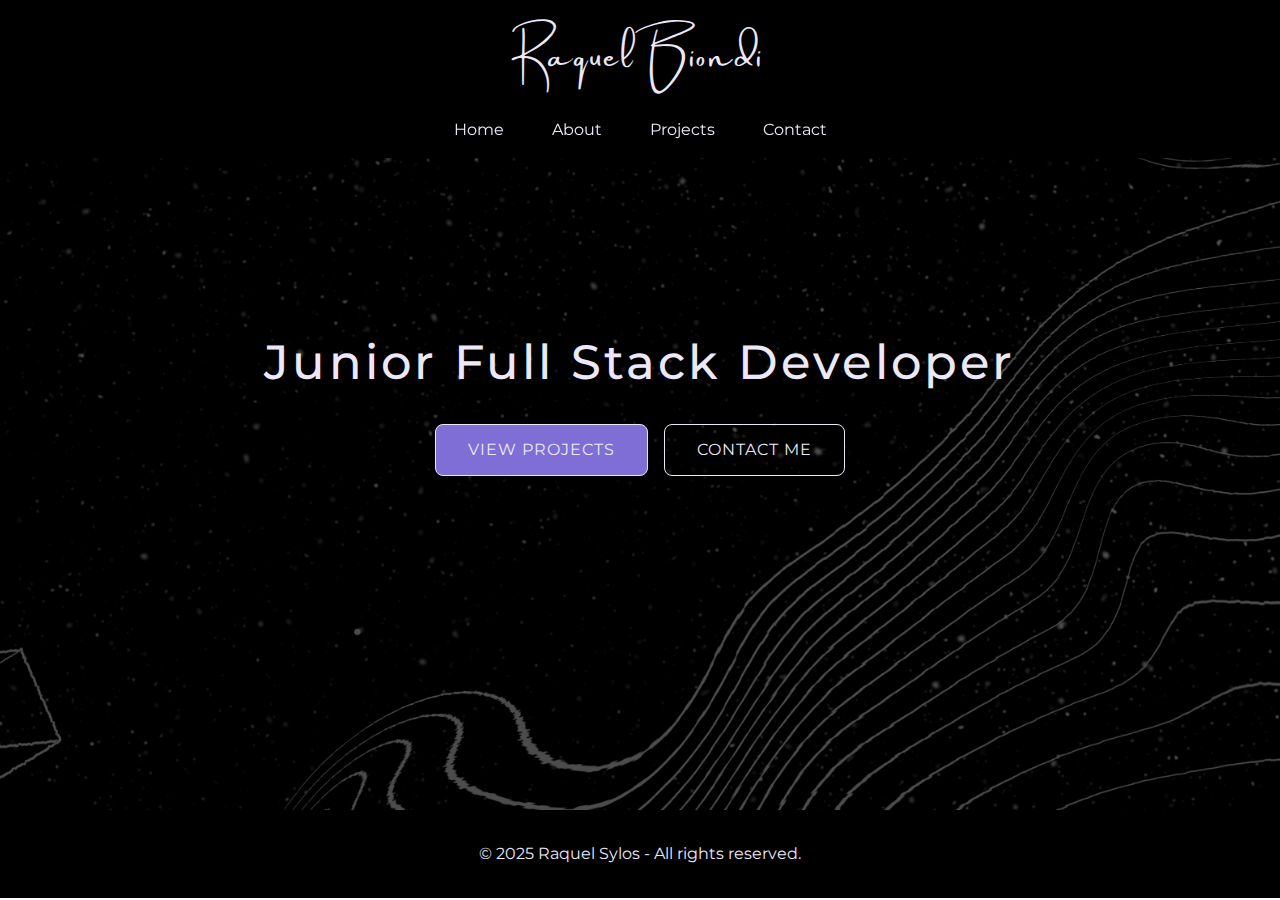
==== commit 8a1d842f: "project-skills section created" ====
--- a/index.html
+++ b/index.html
@@ -12,6 +12,8 @@
 
   <!-- Bootstrap CSS -->
   <link href="https://cdn.jsdelivr.net/npm/bootstrap@5.3.0/dist/css/bootstrap.min.css" rel="stylesheet">
+  <link href="https://cdn.jsdelivr.net/npm/bootstrap-icons/font/bootstrap-icons.css" rel="stylesheet">
+
 
   <!-- Font Awesome -->
   <link rel="stylesheet" href="https://cdnjs.cloudflare.com/ajax/libs/font-awesome/6.0.0/css/all.min.css">
@@ -25,7 +27,7 @@
   <nav class="navbar navbar-expand-lg navbar-dark bg-dark fixed-top">
     <div class="container-fluid flex-column">
       <div class="logo-container">
-        <h1 class="logo">Raquel Sylos</h1>
+        <h1 class="logo" style="font-family: 'Amsterdam Two';">Raquel Biondi</h1>
       </div>
       <button class="navbar-toggler" type="button" data-bs-toggle="collapse" data-bs-target="#navbarNav" aria-controls="navbarNav" aria-expanded="false" aria-label="Toggle navigation">
         <span class="navbar-toggler-icon"></span>
@@ -34,7 +36,6 @@
         <ul class="navbar-nav">
           <li class="nav-item"><a class="nav-link hoverable" href="#" onclick="carregarPagina('home-content.html')">Home</a></li>
           <li class="nav-item"><a class="nav-link hoverable" href="#" onclick="carregarPagina('about.html')">About</a></li>
-          <li class="nav-item"><a class="nav-link hoverable" href="#" onclick="carregarPagina('skills.html')">Skills</a></li>
           <li class="nav-item"><a class="nav-link hoverable" href="#" onclick="carregarPagina('projects.html')">Projects</a></li>
           <li class="nav-item"><a class="nav-link hoverable" href="#" onclick="carregarPagina('contact.html')">Contact</a></li>
 
@@ -53,109 +54,6 @@
   </main>
 
 
-
-  <!-- Skills Section -->
-  <!-- <section id="skills" class="section-padding bg-light">
-    <div class="container">
-      <h2 class="section-title">Skills & Tools</h2>
-      <div class="skills-grid">
-        <div class="skill-category">
-          <h3>Frontend</h3>
-          <div class="skill-items">
-            <div class="skill-item">
-              <i class="fab fa-html5"></i>
-              <span>HTML5</span>
-            </div>
-            <div class="skill-item">
-              <i class="fab fa-css3-alt"></i>
-              <span>CSS3</span>
-            </div>
-            <div class="skill-item">
-              <i class="fab fa-js"></i>
-              <span>JavaScript</span>
-            </div>
-            <div class="skill-item">
-              <i class="fab fa-react"></i>
-              <span>React</span>
-            </div>
-          </div>
-        </div>
-        <div class="skill-category">
-          <h3>Backend</h3>
-          <div class="skill-items">
-            <div class="skill-item">
-              <i class="fab fa-ruby"></i>
-              <span>Ruby</span>
-            </div>
-            <div class="skill-item">
-              <i class="fas fa-gem"></i>
-              <span>Rails</span>
-            </div>
-            <div class="skill-item">
-              <i class="fas fa-database"></i>
-              <span>SQL</span>
-            </div>
-          </div>
-        </div>
-        <div class="skill-category">
-          <h3>Tools</h3>
-          <div class="skill-items">
-            <div class="skill-item">
-              <i class="fab fa-git-alt"></i>
-              <span>Git</span>
-            </div>
-            <div class="skill-item">
-              <i class="fab fa-github"></i>
-              <span>GitHub</span>
-            </div>
-            <div class="skill-item">
-              <i class="fab fa-figma"></i>
-              <span>Figma</span>
-            </div>
-          </div>
-        </div>
-      </div>
-    </div>
-  </section> -->
-
-  <!-- Projects Section -->
-  <!-- <section id="projects" class="section-padding">
-    <div class="container">
-      <h2 class="section-title">Featured Projects</h2>
-      <div class="projects-grid"> -->
-        <!-- Project Card 1 -->
-        <!-- <div class="project-card">
-          <div class="project-image">
-            <img src="img/project1.jpg" alt="Project 1">
-          </div>
-          <div class="project-content">
-            <h3>Project Name</h3>
-            <p>Brief description of the project and the technologies used.</p>
-            <div class="project-links">
-              <a href="#" class="btn btn-ghost">View Project</a>
-              <a href="#" class="btn btn-outline-light">GitHub</a>
-            </div>
-          </div>
-        </div> -->
-
-        <!-- Project Card 2 -->
-        <!-- <div class="project-card">
-          <div class="project-image">
-            <img src="img/project2.jpg" alt="Project 2">
-          </div>
-          <div class="project-content">
-            <h3>Project Name</h3>
-            <p>Brief description of the project and the technologies used.</p>
-            <div class="project-links">
-              <a href="#" class="btn btn-ghost">View Project</a>
-              <a href="#" class="btn btn-outline-light">GitHub</a>
-            </div>
-          </div>
-        </div>
-      </div>
-    </div>
-  </section> -->
-
   <!-- Footer -->
   <footer class="footer">
     <div class="container">
--- a/css/styles.css
+++ b/css/styles.css
@@ -1,3 +1,9 @@
+@font-face {
+  font-family: "Amsterdam Two";
+  src: url("/fonts/amsterdam-two-ttf.ttf") format("truetype");
+  font-weight: normal;
+  font-style: normal;
+}
 * {
   margin: 0;
   padding: 0;
@@ -16,8 +22,8 @@
   width: 100%;
   transition: top 0.3s;
   z-index: 10;
-  padding: 1rem 0;
-  background-color: #191919 !important;
+  padding: 0.2;
+  background-color: #000000 !important;
 }
 .navbar .container-fluid {
   display: flex;
@@ -32,21 +38,21 @@
   width: 100%;
 }
 .navbar .logo {
-  font-family: "Cookie", serif;
-  font-size: 3rem;
-  color: #7F6ED6;
+  font-size: 2rem;
+  color: #ece8f8;
+  letter-spacing: 0.2rem;
   font-weight: lighter;
-  margin: 0 0 0.5rem 0;
+  margin: 1rem 0;
   padding: 0.5rem 0;
 }
 @media (max-width: 768px) {
   .navbar .logo {
-    font-size: 2rem;
+    font-size: 1.5rem;
   }
 }
 @media (max-width: 320px) {
   .navbar .logo {
-    font-size: 1.5rem;
+    font-size: 1rem;
   }
 }
 .navbar .navbar-collapse {
@@ -68,7 +74,7 @@
   }
 }
 .navbar .nav-link {
-  color: #D7D4E1;
+  color: #ece8f8;
 }
 .navbar .nav-link:hover {
   color: #7F6ED6;
@@ -115,14 +121,14 @@
 
 .hero {
   position: relative;
-  background: url("../img/header_bg2.jpg") no-repeat center center/cover;
+  background: url("../assets/header_bg2.jpg") no-repeat center center/cover;
   height: 90vh;
   display: flex;
   justify-content: center;
   align-items: center;
   text-align: center;
   padding: 2rem;
-  color: #D7D4E1;
+  color: #ece8f8;
 }
 .hero::before {
   content: "";
@@ -144,7 +150,7 @@
   font-family: "Montserrat", sans-serif;
   font-size: 3rem;
   margin-bottom: 1rem;
-  letter-spacing: px;
+  letter-spacing: 0.2rem;
 }
 @media (max-width: 768px) {
   .hero .hero-content h1 {
@@ -154,6 +160,8 @@
 @media (max-width: 320px) {
   .hero .hero-content h1 {
     font-size: 2rem;
+    margin-bottom: 3rem;
+    letter-spacing: 0.1rem;
   }
 }
 .hero .hero-content p {
@@ -180,6 +188,11 @@
   .hero .hero-content .hero-buttons {
     flex-direction: column;
     gap: 0.5rem;
+  }
+}
+@media (max-width: 320px) {
+  .hero .hero-content .hero-buttons {
+    display: grid;
   }
 }
 
@@ -211,8 +224,8 @@
 
 .btn-ghost {
   background-color: #7F6ED6;
-  color: #D7D4E1;
-  border: 1px solid #D7D4E1;
+  color: #ece8f8;
+  border: 1px solid #ece8f8;
   transition: background-color 0.3s ease, color 0.3s ease;
 }
 .btn-ghost:hover {
@@ -223,21 +236,21 @@
 
 .btn-outline-light {
   background-color: transparent;
-  color: #D7D4E1;
-  border: 1px solid #D7D4E1;
+  color: #ece8f8;
+  border: 1px solid #ece8f8;
   transition: background-color 0.3s ease, color 0.3s ease;
 }
 .btn-outline-light:hover {
-  background-color: #D7D4E1;
+  background-color: #ece8f8;
   color: #482FC4;
   font-weight: 700;
 }
 
 .footer {
   margin: 0;
-  padding: 1rem;
-  background-color: #191919;
-  color: #D7D4E1;
+  padding: 2rem;
+  background-color: #000000;
+  color: #ece8f8;
 }
 .footer .container {
   display: flex;
@@ -250,99 +263,273 @@
   margin: 0;
 }
 
-.about-section {
-  padding: 4rem 0;
-  background-color: #f8f9fa;
-}
-
-.about-wrapper {
+#about {
+  display: flex;
+  align-items: flex-start;
+  justify-content: space-between;
+  padding: 10rem 4rem 4rem;
+  gap: 4rem;
+  min-height: 100vh;
+  width: 100%;
+  max-width: 1400px;
+  margin: 0 auto;
+}
+#about .image-container {
+  flex: 1;
+  max-width: 500px;
+  padding-top: 1rem;
+}
+#about .image-container img {
+  width: 100%;
+  height: auto;
+  display: block;
+  border-radius: 12px;
+  box-shadow: 0 4px 8px rgba(0, 0, 0, 0.1);
+}
+#about .content-container {
+  flex: 1;
+  padding-top: 1rem;
+}
+#about .content-container h1 {
+  font-size: 1.5rem;
+  margin-bottom: 2rem;
+  color: #7F6ED6;
+  letter-spacing: 0.3rem;
+}
+@media (max-width: 768px) {
+  #about .content-container h1 {
+    font-size: 2.5rem;
+  }
+}
+#about .content-container p {
+  font-size: 1rem;
+  line-height: 1.8;
+  margin-bottom: 1.5rem;
+  color: #555;
+}
+#about .content-container p.w3-text-grey {
+  color: #555;
+}
+#about .content-container p strong {
+  font-weight: 600;
+  color: #555;
+}
+@media (max-width: 1024px) {
+  #about {
+    padding-top: 8rem;
+    gap: 2rem;
+  }
+  #about .content-container h1 {
+    font-size: 1.5rem;
+  }
+  #about .content-container p {
+    font-size: 0.8rem;
+  }
+  #about .image-container {
+    max-width: 40%;
+  }
+}
+@media (max-width: 768px) {
+  #about {
+    flex-direction: column;
+    padding: 6rem 1.5rem 2rem;
+    text-align: center;
+  }
+  #about .navbar .logo-container {
+    margin-bottom: 0;
+  }
+  #about .image-container {
+    max-width: 100%;
+    margin: 0 auto 2rem;
+    margin-top: 2rem;
+  }
+  #about .content-container {
+    padding-top: 0;
+  }
+  #about .content-container h1 {
+    margin-bottom: 1.5rem;
+  }
+  #about .content-container p {
+    font-size: 1rem;
+    line-height: 1.6;
+  }
+}
+
+#projects {
+  padding: 8rem 4rem 4rem;
+  min-height: 100vh;
+  width: 100%;
+  margin: 0 auto;
+}
+#projects .projects-container {
   max-width: 1200px;
   margin: 0 auto;
-  padding: 4rem 1rem;
-  display: flex;
-  flex-direction: column;
-  align-items: center;
-  gap: 0.5rem;
-}
-@media (max-width: 768px) {
-  .about-wrapper {
-    padding: 0 2rem;
-  }
-}
-@media (max-width: 320px) {
-  .about-wrapper {
-    padding: 0 1rem;
-  }
-}
-
-.profile-image-container {
-  width: 400px;
-  height: 400px;
-  position: relative;
-  padding-top: 16px;
-}
-@media (max-width: 768px) {
-  .profile-image-container {
-    width: 250px;
-    height: 250px;
-  }
-}
-@media (max-width: 320px) {
-  .profile-image-container {
-    width: 200px;
-    height: 200px;
-  }
-}
-.profile-image-container img {
+}
+#projects h2 {
+  font-size: 1.5rem;
+  margin: 3rem;
+  text-align: center;
+  color: #7F6ED6;
+  letter-spacing: 0.3rem;
+}
+#projects .projects-grid {
+  display: grid;
+  grid-template-columns: repeat(2, 1fr);
+  gap: 2.5rem;
+  padding: 1rem;
+}
+#projects .project-card {
+  background: #fff;
+  border-radius: 12px;
+  overflow: hidden;
+  box-shadow: 0 4px 8px rgba(0, 0, 0, 0.1);
+  transition: transform 0.3s ease;
+  height: 100%;
+}
+#projects .project-card:hover {
+  transform: translateY(-5px);
+  box-shadow: 0 6px 12px rgba(0, 0, 0, 0.15);
+}
+#projects .project-card .project-image {
+  max-width: 100%;
+  width: 100%;
+  max-height: 250px;
+  height: 100%;
+  overflow: hidden;
+}
+#projects .project-card .project-image img {
   width: 100%;
   height: 100%;
   object-fit: cover;
-  border-radius: 50%;
-  border: 8px solid #7F6ED6;
-  box-shadow: 0 0 20px rgba(0, 0, 0, 0.2);
-}
-
-.about-card {
-  background: white;
-  padding: 2rem;
-  border-radius: 15px;
-  box-shadow: 0 4px 6px rgba(0, 0, 0, 0.1);
-  max-width: 800px;
-  width: 100%;
-}
-.about-card h2 {
-  color: #7F6ED6;
+  transition: transform 0.3s ease;
+}
+#projects .project-card .project-image img:hover {
+  transform: scale(1.05);
+}
+#projects .project-card .project-content {
+  padding: 1.8rem;
+}
+#projects .project-card .project-content h3 {
   margin-bottom: 1rem;
-  text-align: center;
-}
-.about-card p {
+  font-size: 1.5rem;
+  color: #333;
+}
+#projects .project-card .project-content p {
+  margin-bottom: 1.5rem;
+  color: #666;
   line-height: 1.6;
-  color: #000;
-  margin-bottom: 1rem;
-}
-
-.skills-section {
-  background-color: white;
-  padding: 4rem 0;
-}
-.skills-section .container {
+}
+#projects .project-card .project-content .project-links {
+  display: flex;
+  gap: 1rem;
+  justify-content: flex-start;
+}
+#projects .project-card .project-content .project-links a {
+  padding: 0.7rem 1.2rem;
+  border-radius: 8px;
+  text-decoration: none;
+  font-weight: 500;
+  letter-spacing: 0.1rem;
+  transition: all 0.3s ease;
+}
+#projects .project-card .project-content .project-links a.btn-project {
+  background: #7F6ED6;
+  color: #ece8f8;
+  transition: background-color 0.3s ease, transform 0.3s;
+}
+#projects .project-card .project-content .project-links a.btn-project:hover {
+  background: rgb(103, 80.7777777778, 213.2222222222);
+  transform: translateY(-2px);
+}
+#projects .project-card .project-content .project-links a.btn-github {
+  border: 2px solid #555;
+  color: #555;
+}
+#projects .project-card .project-content .project-links a.btn-github:hover {
+  background: #ece8f8;
+  transform: translateY(-2px);
+}
+@media (max-width: 1024px) {
+  #projects {
+    padding: 7rem 2rem 3rem;
+  }
+  #projects .projects-grid {
+    gap: 2rem;
+  }
+}
+@media (max-width: 768px) {
+  #projects {
+    padding: 6rem 1.5rem 2rem;
+  }
+  #projects h2 {
+    font-size: 2.5rem;
+    margin-bottom: 2rem;
+  }
+  #projects .projects-grid {
+    grid-template-columns: 1fr;
+    gap: 2rem;
+  }
+  #projects .project-card .project-image {
+    width: 100%;
+  }
+  #projects .project-card .project-content {
+    padding: 1.5rem;
+  }
+}
+
+/* Skills Section */
+#skills {
+  padding: 60px 20px;
+}
+#skills .skills-container {
   max-width: 1200px;
   margin: 0 auto;
-  padding: 0 1rem;
-}
-.skills-section .skills-grid {
-  display: grid;
-  grid-template-columns: repeat(3, 1fr);
-  gap: 2rem;
-}
-@media (max-width: 768px) {
-  .skills-section .skills-grid {
-    grid-template-columns: repeat(2, 1fr);
-  }
-}
-@media (max-width: 320px) {
-  .skills-section .skills-grid {
-    grid-template-columns: 1fr;
+  text-align: center;
+}
+#skills .skills-container h2 {
+  margin-bottom: 30px;
+  font-size: 1.5rem;
+  text-align: center;
+  color: #7F6ED6;
+  letter-spacing: 0.3rem;
+}
+#skills .skills-container .skills-grid {
+  display: flex;
+  flex-wrap: wrap;
+  justify-content: center;
+  gap: 20px;
+}
+#skills .skills-container .skills-grid .skill-card {
+  background-color: #ece8f8;
+  border-radius: 8px;
+  box-shadow: 0 4px 6px rgba(0, 0, 0, 0.1);
+  padding: 20px;
+  width: 300px;
+  text-align: center;
+}
+#skills .skills-container .skills-grid .skill-card h3 {
+  font-size: 1.2rem;
+  margin-bottom: 15px;
+  color: #555;
+}
+#skills .skills-container .skills-grid .skill-card span {
+  font-size: 14px;
+  margin: 0 6px 8px 0;
+  padding: 8px 16px;
+  border: 1px solid #555;
+  color: #555;
+  border-radius: 8px;
+}
+@media (max-width: 768px) {
+  #skills {
+    padding: 50px 15px;
+  }
+  #skills h2 {
+    font-size: 1.8rem;
+    margin-bottom: 20px;
+  }
+  #skills .skills-grid .skill-card {
+    width: 100%;
   }
 }
 
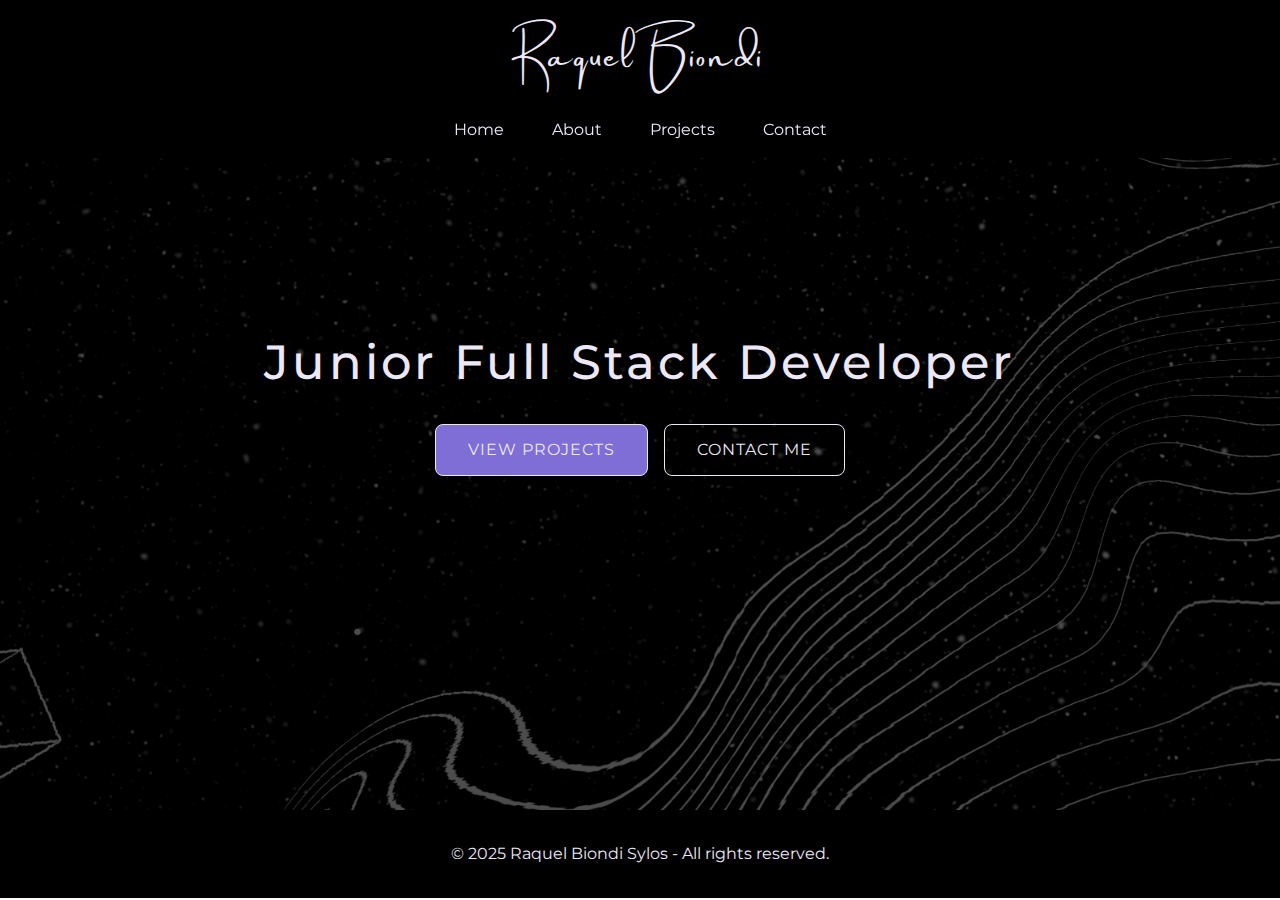
==== commit 9158d08b: "padding adjusts for mobile view" ====
--- a/index.html
+++ b/index.html
@@ -57,7 +57,7 @@
   <!-- Footer -->
   <footer class="footer">
     <div class="container">
-      <p>&copy; 2025 Raquel Sylos - All rights reserved.</p>
+      <p>&copy; 2025 Raquel Biondi Sylos - All rights reserved.</p>
     </div>
   </footer>
 
--- a/css/styles.css
+++ b/css/styles.css
@@ -365,7 +365,7 @@
   max-width: 1200px;
   margin: 0 auto;
 }
-#projects h2 {
+#projects .projects-container h2 {
   font-size: 1.5rem;
   margin: 3rem;
   text-align: center;
@@ -461,8 +461,9 @@
   #projects {
     padding: 6rem 1.5rem 2rem;
   }
-  #projects h2 {
-    font-size: 2.5rem;
+  #projects .projects-container h2 {
+    font-size: 1.5rem;
+    padding-top: 2rem;
     margin-bottom: 2rem;
   }
   #projects .projects-grid {
@@ -522,10 +523,10 @@
 }
 @media (max-width: 768px) {
   #skills {
-    padding: 50px 15px;
-  }
-  #skills h2 {
-    font-size: 1.8rem;
+    padding: 1rem 2rem;
+  }
+  #skills .skills-container h2 {
+    font-size: 1.5rem;
     margin-bottom: 20px;
   }
   #skills .skills-grid .skill-card {
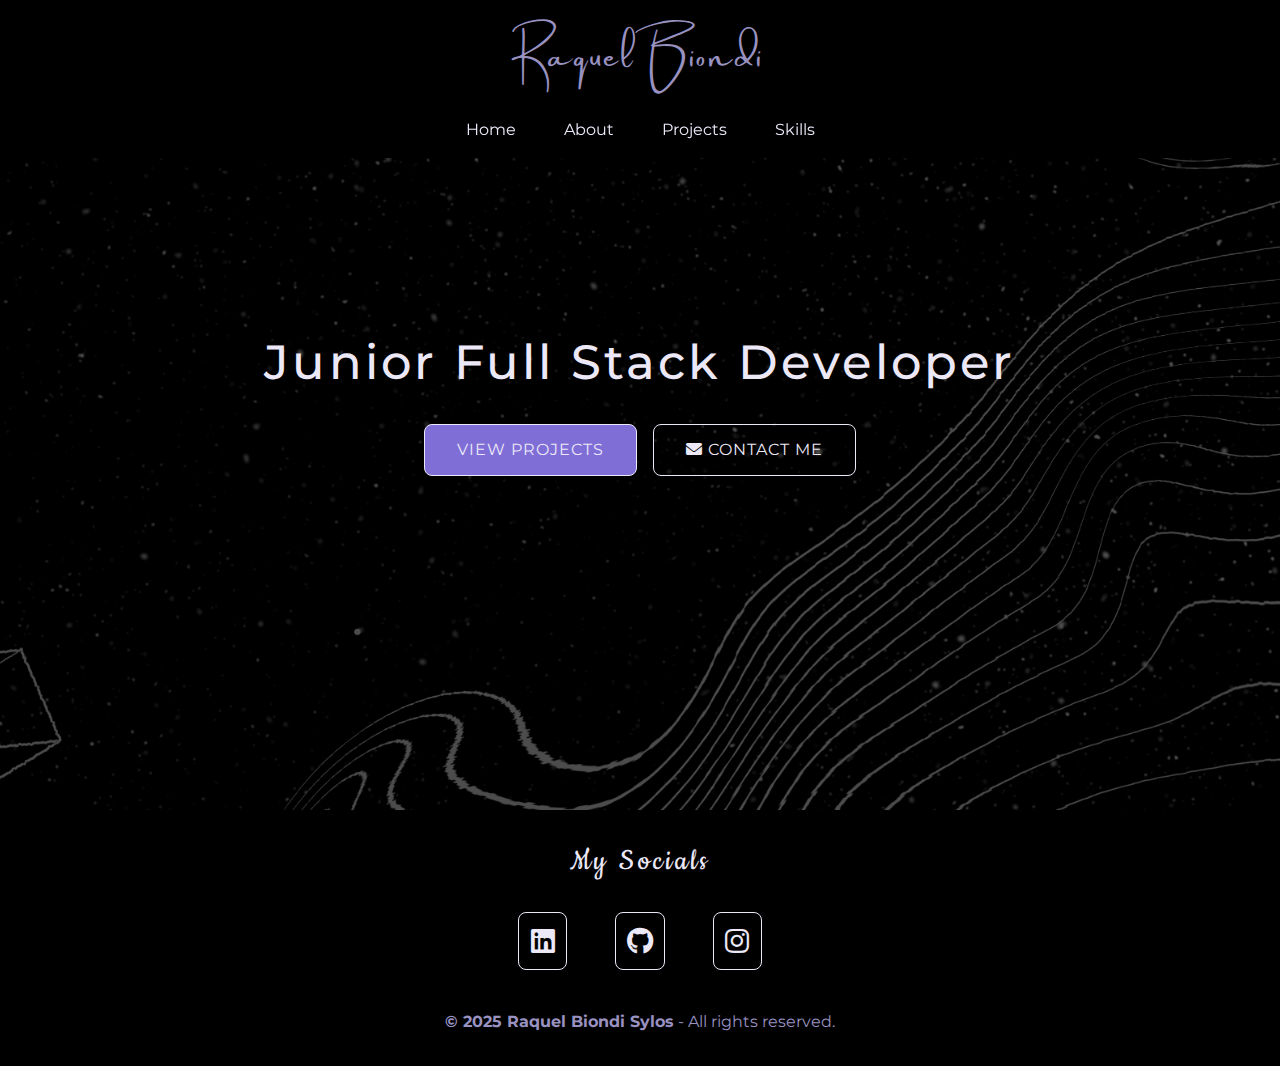
==== commit a9a42ad0: "contacts placed on footer n new section skills" ====
--- a/index.html
+++ b/index.html
@@ -17,6 +17,7 @@
 
   <!-- Font Awesome -->
   <link rel="stylesheet" href="https://cdnjs.cloudflare.com/ajax/libs/font-awesome/6.0.0/css/all.min.css">
+  <link rel="stylesheet" href="https://cdnjs.cloudflare.com/ajax/libs/font-awesome/6.0.0-beta3/css/all.min.css">
 
   <!-- Custom CSS -->
   <link rel="stylesheet" href="css/styles.css">
@@ -37,7 +38,7 @@
           <li class="nav-item"><a class="nav-link hoverable" href="#" onclick="carregarPagina('home-content.html')">Home</a></li>
           <li class="nav-item"><a class="nav-link hoverable" href="#" onclick="carregarPagina('about.html')">About</a></li>
           <li class="nav-item"><a class="nav-link hoverable" href="#" onclick="carregarPagina('projects.html')">Projects</a></li>
-          <li class="nav-item"><a class="nav-link hoverable" href="#" onclick="carregarPagina('contact.html')">Contact</a></li>
+          <li class="nav-item"><a class="nav-link hoverable" href="#" onclick="carregarPagina('skills.html')">Skills</a></li>
 
         </ul>
       </div>
@@ -53,13 +54,43 @@
     </header>
   </main>
 
+  <!-- Footer -->
+  <footer class="list-inline text-center">
+    <h1>My Socials</h1>
+      <ul class="list-inline text-center">
+        <li>
+          <a href="https://www.linkedin.com/in/raquelbiondi/" target="_blank">
+            <i class="fab fa-linkedin"></i>
+          </a>
+        </li>
+        <li>
+          <a href="https://github.com/raquelsylos" target="_blank">
+            <i class="fab fa-github"></i>
+          </a>
+        </li>
+        <li>
+          <a href="https://www.instagram.com/_raquelbiondi" target="_blank">
+            <i class="fab fa-instagram"></i>
+          </a>
+        </li>
+      </ul>
+      <p><strong>&copy; 2025 Raquel Biondi Sylos</strong> - All rights reserved.</p>
 
-  <!-- Footer -->
-  <footer class="footer">
-    <div class="container">
+    </footer>
+    <!-- </p>
+      <div class="social-icons">
+        <a href="#" class="social-icon">
+          <i class="fab fa-linkedin"></i>
+        </a>
+        <a href="#" class="social-icon">
+          <i class="fab fa-github"></i>
+        </a>
+        <a href="#" class="social-icon">
+          <i class="fab fa-instagram"></i>
+        </a>
+      </div>
       <p>&copy; 2025 Raquel Biondi Sylos - All rights reserved.</p>
-    </div>
-  </footer>
+    </div> -->
 
   <!-- Bootstrap JS -->
   <script src="https://cdn.jsdelivr.net/npm/bootstrap@5.3.0/dist/js/bootstrap.bundle.min.js"></script>
--- a/css/styles.css
+++ b/css/styles.css
@@ -39,7 +39,7 @@
 }
 .navbar .logo {
   font-size: 2rem;
-  color: #ece8f8;
+  color: #9992C1;
   letter-spacing: 0.2rem;
   font-weight: lighter;
   margin: 1rem 0;
@@ -246,21 +246,47 @@
   font-weight: 700;
 }
 
-.footer {
+footer {
+  display: block;
+  width: 100%;
+  padding-top: 2rem;
+  padding-bottom: 2rem;
+  background-color: #000000;
+  overflow: hidden;
+}
+footer h1 {
+  font-size: 33px;
+  text-align: center;
+  font-family: "Cookie", serif;
+  color: #ece8f8;
+  letter-spacing: 0.2rem;
+}
+footer .list-inline {
+  text-align: center;
+  display: flex;
+  justify-content: center;
+}
+footer .list-inline li {
+  display: inline;
+  padding: 2rem 0;
+}
+footer .list-inline li a {
+  padding: 0.7rem;
+  margin: 1.5rem;
+  font-size: 1.7rem;
+  color: #ece8f8;
+  text-decoration: none;
+  border-radius: 8px;
+  border: solid 0.1px #ece8f8;
+  transition: transform 0.3s ease;
+}
+footer .list-inline li a:hover {
+  color: #7F6ED6;
+  transform: scale(1.2);
+}
+footer p {
   margin: 0;
-  padding: 2rem;
-  background-color: #000000;
-  color: #ece8f8;
-}
-.footer .container {
-  display: flex;
-  justify-content: center;
-  align-items: center;
-  text-align: center;
-  gap: 1rem;
-}
-.footer .container p {
-  margin: 0;
+  color: #9992C1;
 }
 
 #about {
@@ -371,6 +397,16 @@
   text-align: center;
   color: #7F6ED6;
   letter-spacing: 0.3rem;
+}
+#projects .projects-container h4 {
+  border: solid red 1px;
+  display: flex;
+  justify-content: center;
+  text-align: center;
+  padding-top: 2rem;
+  font-family: "Cookie", serif;
+  font-size: 2rem;
+  color: #7F6ED6;
 }
 #projects .projects-grid {
   display: grid;
@@ -412,11 +448,12 @@
 #projects .project-card .project-content h3 {
   margin-bottom: 1rem;
   font-size: 1.5rem;
-  color: #333;
+  color: #7F6ED6;
+  font-weight: 600;
 }
 #projects .project-card .project-content p {
   margin-bottom: 1.5rem;
-  color: #666;
+  color: #555;
   line-height: 1.6;
 }
 #projects .project-card .project-content .project-links {
@@ -459,32 +496,35 @@
 }
 @media (max-width: 768px) {
   #projects {
-    padding: 6rem 1.5rem 2rem;
-  }
-  #projects .projects-container h2 {
-    font-size: 1.5rem;
-    padding-top: 2rem;
-    margin-bottom: 2rem;
+    padding: 7rem 1.5rem 0 1.5rem;
   }
   #projects .projects-grid {
     grid-template-columns: 1fr;
-    gap: 2rem;
-  }
-  #projects .project-card .project-image {
+    gap: 0;
+    padding: 0;
+  }
+  #projects .projects-grid .project-card {
+    margin-top: 0;
+    margin-bottom: 2rem;
+    padding-bottom: 1rem;
+    height: fit-content;
+  }
+  #projects .projects-grid .project-card .project-image {
     width: 100%;
   }
-  #projects .project-card .project-content {
+  #projects .projects-grid .project-card .project-content {
     padding: 1.5rem;
+    padding-bottom: 0;
   }
 }
 
 /* Skills Section */
 #skills {
-  padding: 60px 20px;
+  padding: 7rem 4rem 2rem 4rem;
 }
 #skills .skills-container {
   max-width: 1200px;
-  margin: 0 auto;
+  margin: 5rem auto 2rem auto;
   text-align: center;
 }
 #skills .skills-container h2 {
@@ -499,34 +539,40 @@
   flex-wrap: wrap;
   justify-content: center;
   gap: 20px;
+  margin-bottom: 1.2rem;
 }
 #skills .skills-container .skills-grid .skill-card {
   background-color: #ece8f8;
   border-radius: 8px;
-  box-shadow: 0 4px 6px rgba(0, 0, 0, 0.1);
-  padding: 20px;
+  box-shadow: 0 4px 6px rgba(0, 0, 0, 0.3);
+  padding: 2rem 1.5rem;
   width: 300px;
   text-align: center;
 }
 #skills .skills-container .skills-grid .skill-card h3 {
-  font-size: 1.2rem;
+  font-size: 0.9rem;
   margin-bottom: 15px;
   color: #555;
+  font-family: "Montserrat", sans-serif;
+  text-transform: uppercase;
+  letter-spacing: 0.2rem;
+  font-weight: 700;
 }
 #skills .skills-container .skills-grid .skill-card span {
   font-size: 14px;
-  margin: 0 6px 8px 0;
-  padding: 8px 16px;
-  border: 1px solid #555;
+  margin: 0.1rem 0.3rem;
+  padding: 0.5rem;
+  border: 1px solid #7F6ED6;
   color: #555;
   border-radius: 8px;
 }
 @media (max-width: 768px) {
   #skills {
-    padding: 1rem 2rem;
+    padding: 6rem auto 1rem auto;
+    border: solid red 1px;
   }
   #skills .skills-container h2 {
-    font-size: 1.5rem;
+    font-size: 1rem;
     margin-bottom: 20px;
   }
   #skills .skills-grid .skill-card {
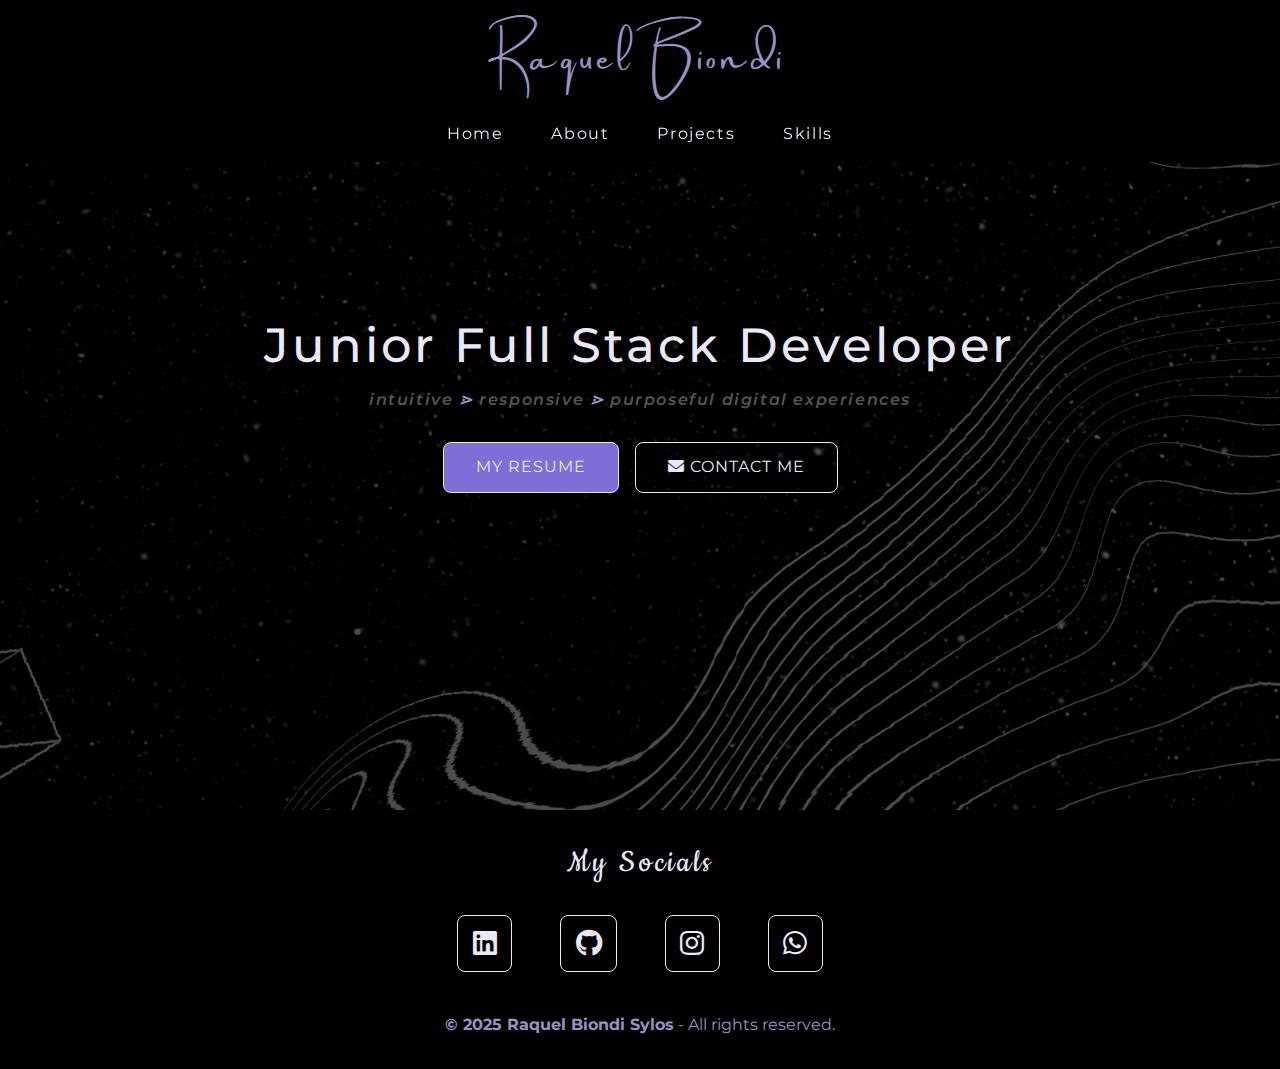
==== commit 036a054d: "fix header links and added content on about page" ====
--- a/index.html
+++ b/index.html
@@ -73,6 +73,11 @@
             <i class="fab fa-instagram"></i>
           </a>
         </li>
+        <li>
+          <a href="https://wa.me/+5511984107721" target="_blank">
+            <i class="fab fa-whatsapp"></i>
+          </a>
+        </li>
       </ul>
       <p><strong>&copy; 2025 Raquel Biondi Sylos</strong> - All rights reserved.</p>
 
--- a/css/styles.css
+++ b/css/styles.css
@@ -38,9 +38,9 @@
   width: 100%;
 }
 .navbar .logo {
-  font-size: 2rem;
+  font-size: 2.2rem;
   color: #9992C1;
-  letter-spacing: 0.2rem;
+  letter-spacing: 0.3rem;
   font-weight: lighter;
   margin: 1rem 0;
   padding: 0.5rem 0;
@@ -75,6 +75,7 @@
 }
 .navbar .nav-link {
   color: #ece8f8;
+  letter-spacing: 0.1rem;
 }
 .navbar .nav-link:hover {
   color: #7F6ED6;
@@ -164,6 +165,15 @@
     letter-spacing: 0.1rem;
   }
 }
+.hero .hero-content h4 {
+  font-family: "Montserrat", sans-serif;
+  font-size: 1rem;
+  font-weight: 600;
+  font-style: italic;
+  margin-bottom: 1rem;
+  letter-spacing: 0.1rem;
+  color: #555;
+}
 .hero .hero-content p {
   font-family: "Montserrat", sans-serif;
   font-size: 1.2rem;
@@ -255,7 +265,7 @@
   overflow: hidden;
 }
 footer h1 {
-  font-size: 33px;
+  font-size: 35px;
   text-align: center;
   font-family: "Cookie", serif;
   color: #ece8f8;
@@ -271,7 +281,7 @@
   padding: 2rem 0;
 }
 footer .list-inline li a {
-  padding: 0.7rem;
+  padding: 0.7rem 0.9rem;
   margin: 1.5rem;
   font-size: 1.7rem;
   color: #ece8f8;
@@ -330,7 +340,7 @@
 #about .content-container p {
   font-size: 1rem;
   line-height: 1.8;
-  margin-bottom: 1.5rem;
+  margin-bottom: 1.3rem;
   color: #555;
 }
 #about .content-container p.w3-text-grey {
@@ -339,6 +349,28 @@
 #about .content-container p strong {
   font-weight: 600;
   color: #555;
+}
+#about .content-container h3 {
+  font-size: 1.2rem;
+  margin-bottom: 1.3rem;
+  color: #7F6ED6;
+  letter-spacing: 0.2rem;
+}
+#about .content-container h4 {
+  font-size: 1rem;
+  line-height: 1.8;
+  margin-bottom: 1.3rem;
+  color: #555;
+}
+#about .content-container h4.w3-text-grey {
+  color: #555;
+}
+#about .content-container h4 a {
+  font-weight: 600;
+  color: #555;
+  text-decoration: none;
+  text-transform: uppercase;
+  letter-spacing: 0.1rem;
 }
 @media (max-width: 1024px) {
   #about {
@@ -399,7 +431,6 @@
   letter-spacing: 0.3rem;
 }
 #projects .projects-container h4 {
-  border: solid red 1px;
   display: flex;
   justify-content: center;
   text-align: center;
